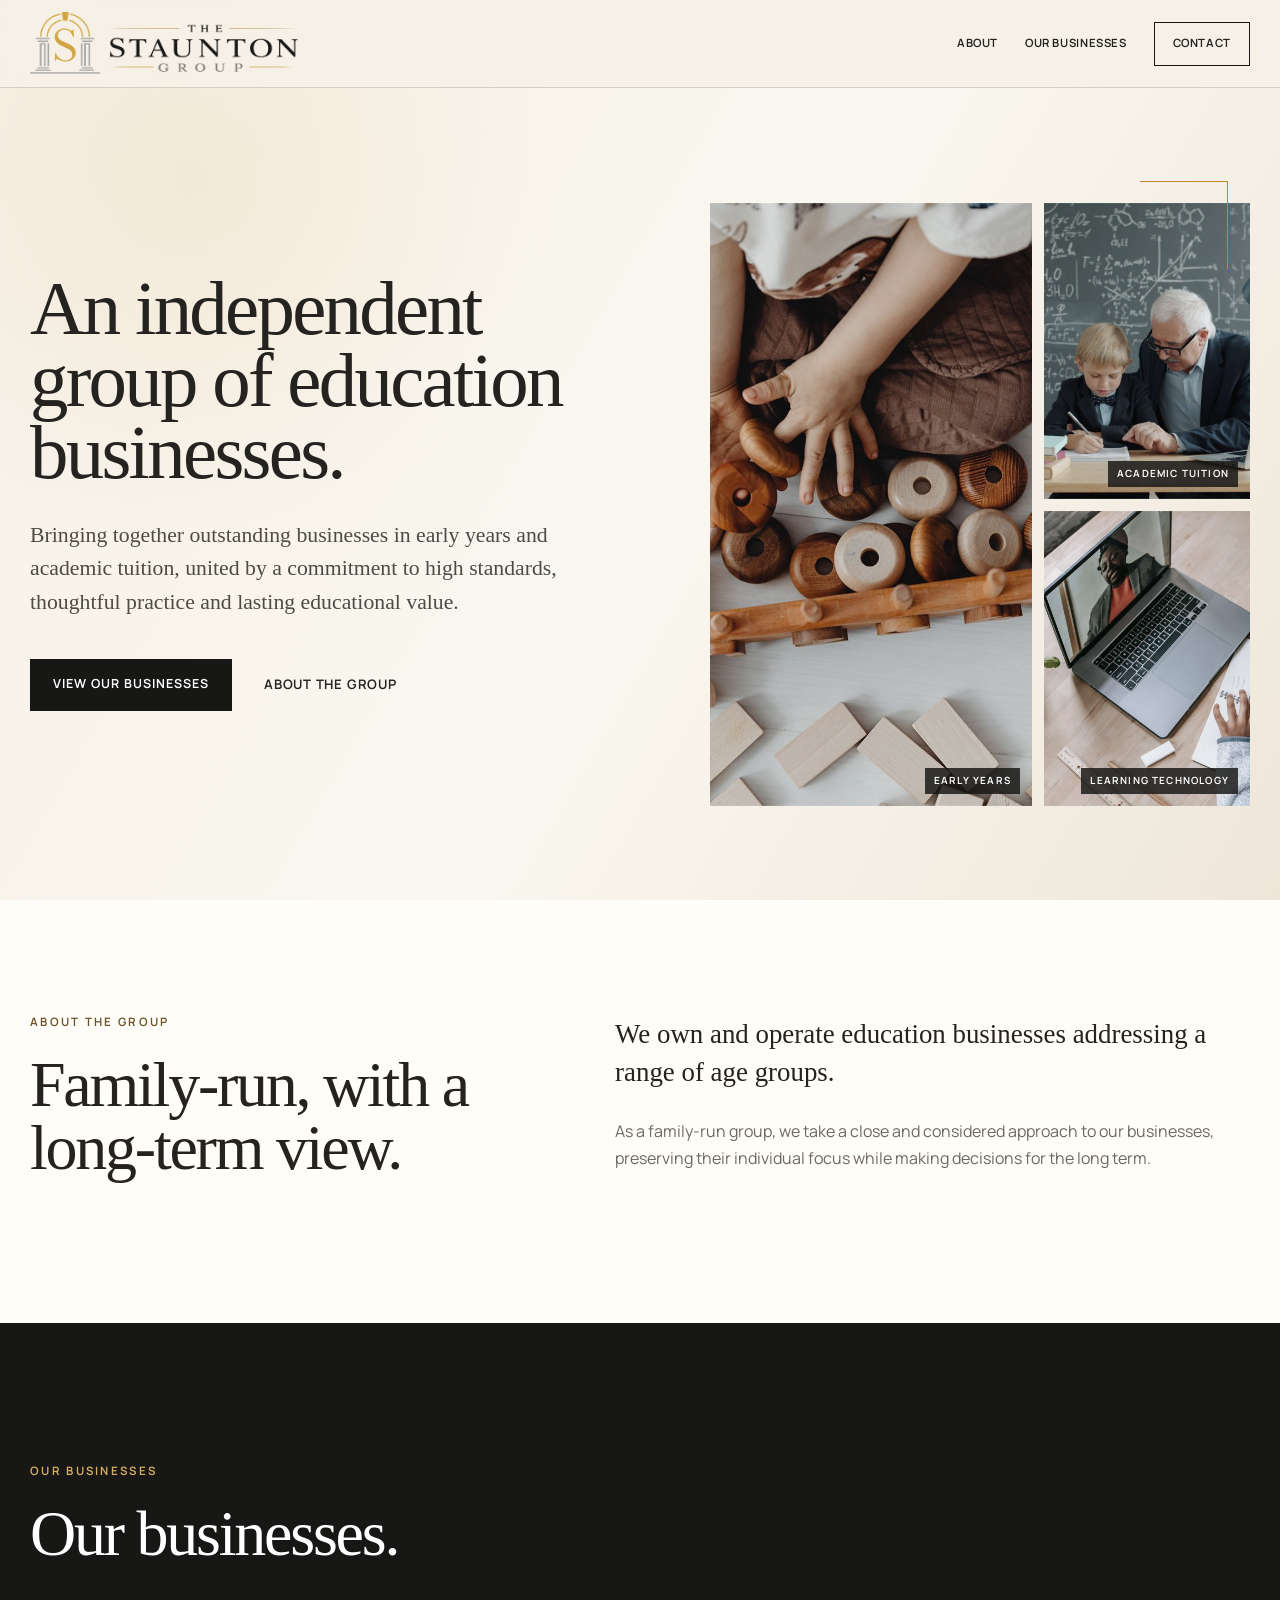
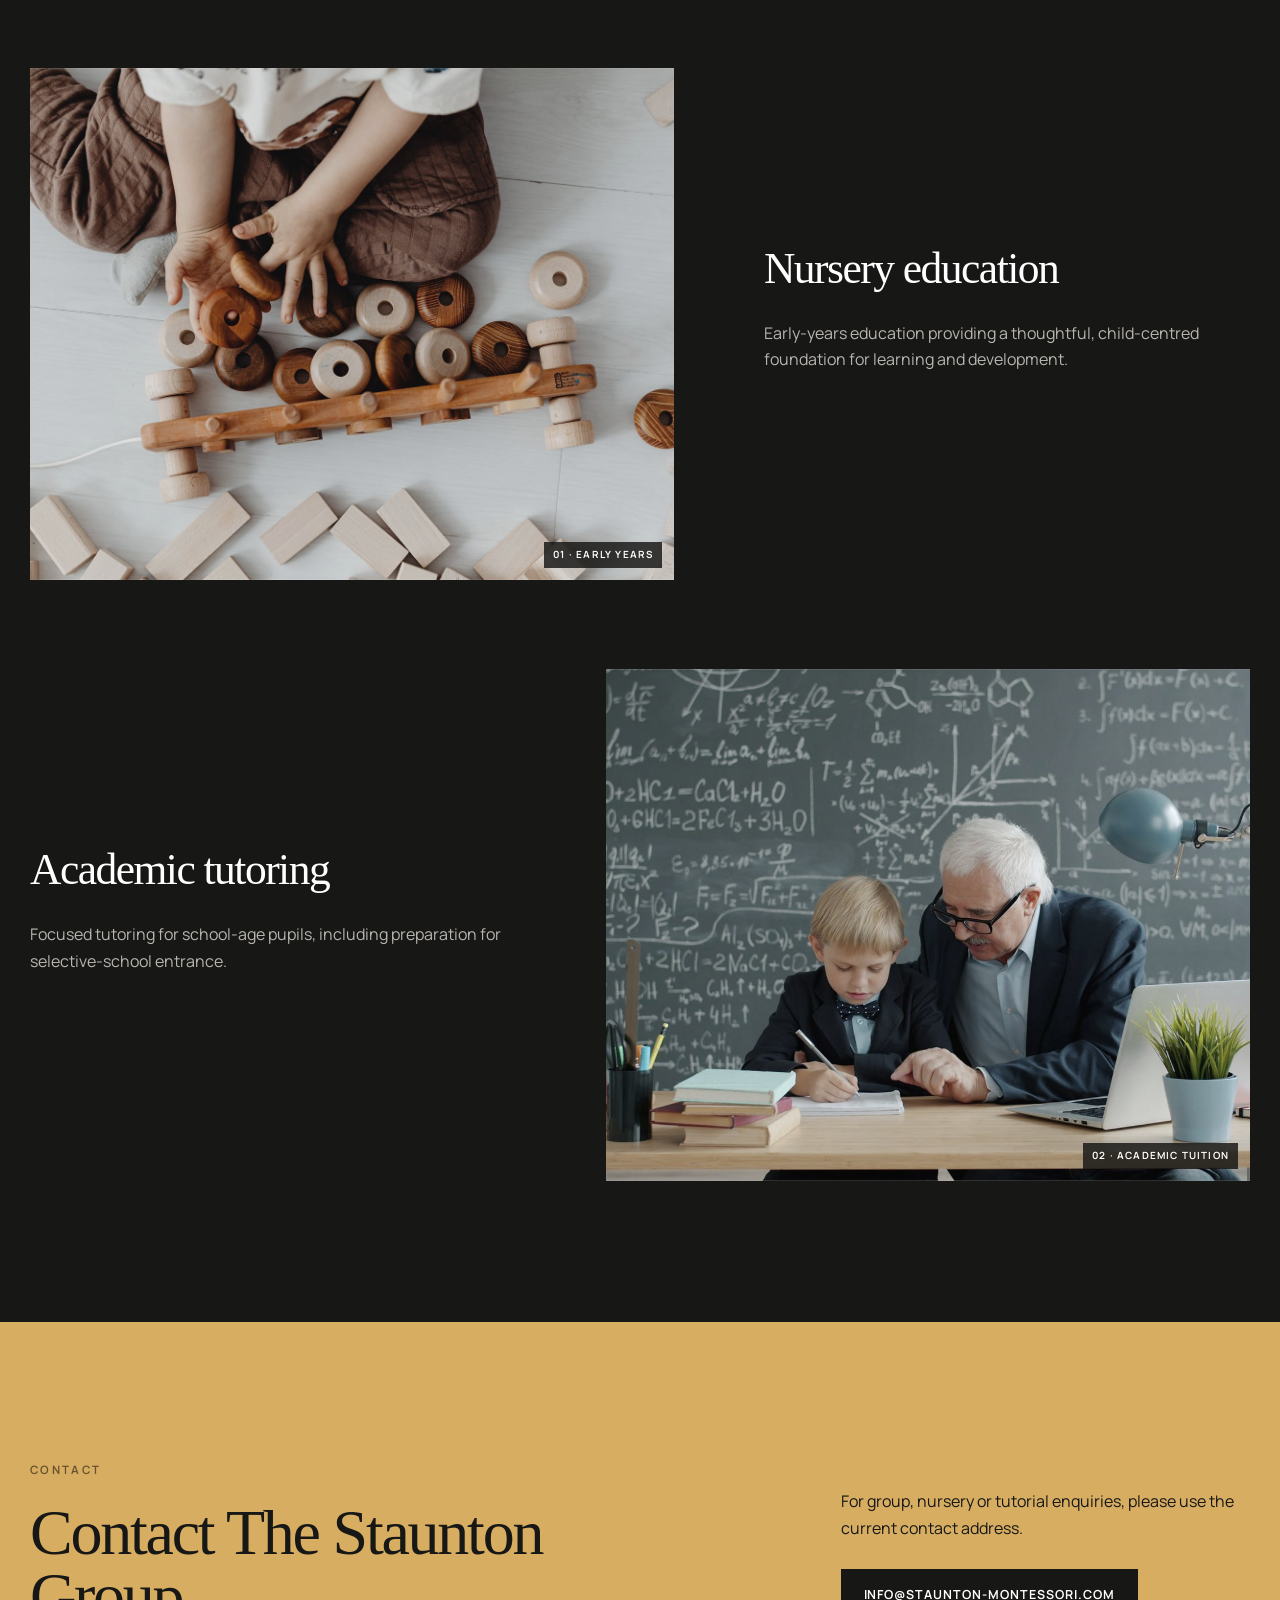
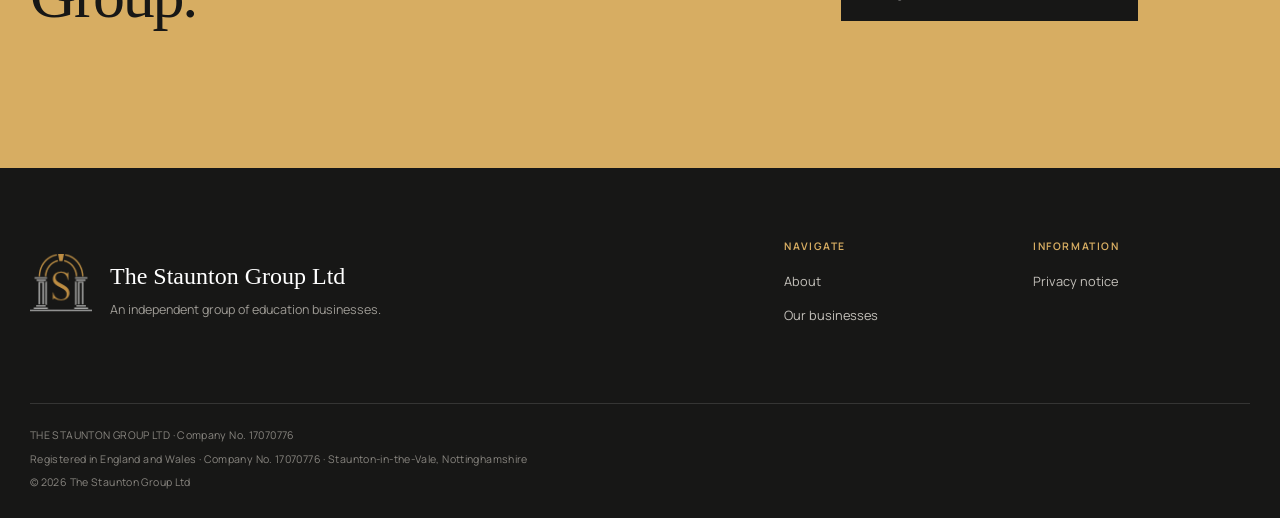
==== index.html @ e6628ec5 "Remove decorative link glyphs on mobile" ====
<!doctype html>
<html lang="en-GB">
  <head>
    <meta charset="utf-8">
    <meta name="viewport" content="width=device-width, initial-scale=1">
    <meta name="description" content="The Staunton Group brings together outstanding education businesses across early years, academic tuition and education technology.">
    <meta name="robots" content="noindex, nofollow">
    <meta name="theme-color" content="#f6f1e8">
    <title>The Staunton Group</title>
    <link rel="icon" type="image/png" sizes="128x128" href="assets/logo/favicon-staunton-rounded-2026.png">
    <link rel="preload" href="assets/fonts/Manrope-Variable.ttf" as="font" type="font/ttf" crossorigin>
    <link rel="stylesheet" href="styles.css">
    <script src="script.js" defer></script>
  </head>
  <body>
    <a class="skip-link" href="#main-content">Skip to main content</a>

    <header class="site-header" data-header>
      <div class="header-inner shell">
        <a class="brand" href="#top" aria-label="The Staunton Group, home">
          <span class="brand-mark" aria-hidden="true">
            <img src="assets/logo/staunton-group-signature.png" alt="">
          </span>
        </a>

        <button class="menu-toggle" type="button" aria-expanded="false" aria-controls="primary-navigation" data-menu-toggle>
          <span class="sr-only">Open navigation</span>
          <span aria-hidden="true"></span>
          <span aria-hidden="true"></span>
        </button>

        <nav class="primary-nav" id="primary-navigation" aria-label="Primary navigation" data-navigation>
          <a href="#about" data-section-link>About</a>
          <a href="#businesses" data-section-link>Our businesses</a>
          <a class="nav-contact" href="#contact" data-section-link>Contact</a>
        </nav>
      </div>
      <div class="scroll-progress" aria-hidden="true"><span data-scroll-progress></span></div>
    </header>

    <main id="main-content">
      <section class="hero" id="top" aria-labelledby="hero-title">
        <div class="hero-inner shell">
          <div class="hero-copy reveal">
            <h1 id="hero-title">An independent group of education businesses.</h1>
            <p class="hero-lede">Bringing together outstanding businesses in early years and academic tuition, united by a commitment to high standards, thoughtful practice and lasting educational value.</p>
            <div class="hero-actions">
              <a class="button button-primary" href="#businesses">View our businesses</a>
              <a class="text-link" href="#about">About the group</a>
            </div>
          </div>

          <div class="hero-visual reveal" aria-label="Areas in which the group operates">
            <figure class="hero-photo hero-photo-main">
              <img src="assets/images/early-years-web.jpg" alt="A child exploring natural wooden learning materials" width="1600" height="1067">
              <figcaption>Early years</figcaption>
            </figure>
            <figure class="hero-photo hero-photo-top">
              <img src="assets/images/tutorial-web.jpg" alt="A mature male tutor supporting a pupil with written work" width="1600" height="900">
              <figcaption>Academic tuition</figcaption>
            </figure>
            <figure class="hero-photo hero-photo-bottom">
              <img src="assets/images/edtech-web.jpg" alt="A pupil taking notes during an online lesson" width="1600" height="1067">
              <figcaption>Learning technology</figcaption>
            </figure>
          </div>
        </div>

      </section>

      <section class="intro section" id="about" aria-labelledby="about-title">
        <div class="shell intro-grid">
          <div class="section-heading reveal">
            <p class="eyebrow">About the group</p>
            <h2 id="about-title">Family-run, with a long-term view.</h2>
          </div>
          <div class="intro-copy reveal">
            <p class="large-copy">We own and operate education businesses addressing a range of age groups.</p>
            <p>As a family-run group, we take a close and considered approach to our businesses, preserving their individual focus while making decisions for the long term.</p>
          </div>
        </div>
      </section>

      <section class="businesses section section-dark" id="businesses" aria-labelledby="businesses-title">
        <div class="shell section-topline reveal">
          <div>
            <p class="eyebrow eyebrow-light">Our businesses</p>
            <h2 id="businesses-title">Our businesses.</h2>
          </div>
        </div>

        <div class="shell business-list">
          <article class="business-card reveal">
            <div class="business-image">
              <img src="assets/images/early-years-web.jpg" alt="A child’s hands working with wooden educational materials" loading="lazy" decoding="async" width="1600" height="1067">
              <span class="image-label">01 · Early years</span>
            </div>
            <div class="business-content">
              <h3>Nursery education</h3>
              <p>Early-years education providing a thoughtful, child-centred foundation for learning and development.</p>
            </div>
          </article>

          <article class="business-card business-card-reverse reveal">
            <div class="business-image">
              <img src="assets/images/tutorial-web.jpg" alt="A mature male tutor giving individual guidance to a pupil completing written work" loading="lazy" decoding="async" width="1600" height="900">
              <span class="image-label">02 · Academic tuition</span>
            </div>
            <div class="business-content">
              <h3>Academic tutoring</h3>
              <p>Focused tutoring for school-age pupils, including preparation for selective-school entrance.</p>
            </div>
          </article>
        </div>
      </section>

      <section class="contact section section-gold" id="contact" aria-labelledby="contact-title">
        <div class="shell contact-grid">
          <div class="reveal">
            <p class="eyebrow">Contact</p>
            <h2 id="contact-title">Contact The Staunton Group.</h2>
          </div>
          <div class="contact-copy reveal">
            <p>For group, nursery or tutorial enquiries, please use the current contact address.</p>
            <a class="button button-dark" href="mailto:info@staunton-montessori.com">info@staunton-montessori.com</a>
          </div>
        </div>
      </section>
    </main>

    <footer class="site-footer">
      <div class="shell footer-main">
        <div class="footer-brand">
          <span class="emblem-crop emblem-crop-footer" aria-hidden="true">
            <img src="assets/logo/staunton-group-emblem.png" alt="">
          </span>
          <div>
            <strong>The Staunton Group Ltd</strong>
            <span>An independent group of education businesses.</span>
          </div>
        </div>

        <div class="footer-links">
          <div>
            <span class="footer-label">Navigate</span>
            <a href="#about">About</a>
            <a href="#businesses">Our businesses</a>
          </div>
          <div>
            <span class="footer-label">Information</span>
            <a href="privacy.html">Privacy notice</a>
          </div>
        </div>
      </div>

      <div class="shell footer-legal">
        <p>THE STAUNTON GROUP LTD · Company No. 17070776</p>
        <p>Registered in England and Wales · Company No. 17070776 · Staunton-in-the-Vale, Nottinghamshire</p>
        <p>© <span data-year>2026</span> The Staunton Group Ltd</p>
      </div>
    </footer>
  </body>
</html>
---- styles.css ----
@font-face {
  font-family: "Manrope";
  src: url("assets/fonts/Manrope-Variable.ttf") format("truetype");
  font-style: normal;
  font-weight: 200 800;
  font-display: swap;
}

:root {
  --ivory: #f6f1e8;
  --ivory-deep: #eee6d9;
  --paper: #fffdf8;
  --charcoal: #171716;
  --charcoal-soft: #292826;
  --ink: #24231f;
  --muted: #6c6962;
  --grey: #92908a;
  --line: rgba(35, 33, 29, 0.17);
  --gold: #bd872d;
  --gold-light: #d7ad62;
  --gold-pale: #e8d4a9;
  --max-width: 1220px;
  --header-height: 88px;
  --serif: Georgia, "Times New Roman", Times, serif;
  --sans: "Manrope", "Aptos", "Helvetica Neue", Arial, sans-serif;
  --shadow: 0 24px 70px rgba(28, 24, 17, 0.14);
}

*,
*::before,
*::after {
  box-sizing: border-box;
}

html {
  scroll-behavior: smooth;
  scroll-padding-top: calc(var(--header-height) + 24px);
}

body {
  margin: 0;
  overflow-x: hidden;
  background: var(--ivory);
  color: var(--ink);
  font-family: var(--sans);
  font-size: 16px;
  line-height: 1.65;
  -webkit-font-smoothing: antialiased;
}

body.nav-open {
  overflow: hidden;
}

img {
  display: block;
  max-width: 100%;
}

a {
  color: inherit;
  text-decoration-thickness: 1px;
  text-underline-offset: 0.22em;
}

button,
a {
  -webkit-tap-highlight-color: transparent;
}

:focus-visible {
  outline: 3px solid var(--gold);
  outline-offset: 4px;
}

.shell {
  width: min(calc(100% - 48px), var(--max-width));
  margin-inline: auto;
}

.shell-narrow {
  width: min(calc(100% - 48px), 820px);
  margin-inline: auto;
}

.section {
  padding-block: clamp(88px, 11vw, 154px);
}

.sr-only {
  position: absolute;
  width: 1px;
  height: 1px;
  padding: 0;
  margin: -1px;
  overflow: hidden;
  clip: rect(0, 0, 0, 0);
  white-space: nowrap;
  border: 0;
}

.skip-link {
  position: fixed;
  z-index: 1000;
  top: 16px;
  left: 16px;
  transform: translateY(-150%);
  background: var(--charcoal);
  color: white;
  padding: 12px 18px;
  border-radius: 2px;
}

.skip-link:focus {
  transform: translateY(0);
}

.eyebrow {
  margin: 0 0 24px;
  color: #6a532c;
  font-family: var(--sans);
  font-size: 0.72rem;
  font-weight: 650;
  letter-spacing: 0.2em;
  line-height: 1.3;
  text-transform: uppercase;
}

.eyebrow-light {
  color: var(--gold-light);
}

h1,
h2,
h3,
blockquote {
  margin-top: 0;
  font-family: var(--serif);
  font-weight: 400;
  letter-spacing: -0.035em;
}

h1 {
  max-width: 760px;
  margin-bottom: 30px;
  font-size: clamp(3.45rem, 7.2vw, 7.4rem);
  line-height: 0.92;
}

.hero h1 {
  max-width: 700px;
  font-size: clamp(3.45rem, 6vw, 6.4rem);
  line-height: 0.94;
}

h2 {
  margin-bottom: 28px;
  font-size: clamp(2.55rem, 5vw, 5.25rem);
  line-height: 0.98;
}

h3 {
  margin-bottom: 18px;
  font-size: clamp(1.65rem, 2.7vw, 2.65rem);
  line-height: 1.08;
}

p {
  margin-top: 0;
}

.large-copy {
  font-family: var(--serif);
  font-size: clamp(1.45rem, 2.1vw, 2rem);
  line-height: 1.42;
}

.button {
  display: inline-flex;
  min-height: 52px;
  align-items: center;
  justify-content: center;
  padding: 13px 22px;
  border: 1px solid transparent;
  font-size: 0.78rem;
  font-weight: 650;
  letter-spacing: 0.08em;
  line-height: 1.2;
  text-decoration: none;
  text-transform: uppercase;
  transition: background-color 180ms ease, color 180ms ease, border-color 180ms ease, transform 180ms ease;
}

.button:hover {
  transform: translateY(-2px);
}

.button-primary {
  background: var(--charcoal);
  color: white;
}

.button-primary:hover {
  background: var(--gold);
}

.button-dark {
  background: var(--charcoal);
  color: white;
}

.button-dark:hover {
  background: white;
  color: var(--charcoal);
}

.text-link,
.arrow-link {
  display: inline-flex;
  min-height: 44px;
  align-items: center;
  gap: 10px;
  font-size: 0.82rem;
  font-weight: 650;
  letter-spacing: 0.06em;
  text-decoration: none;
  text-transform: uppercase;
}

.text-link::after,
.arrow-link::after {
  position: absolute;
  right: 0;
  bottom: 5px;
  left: 0;
  height: 1px;
  background: currentColor;
  content: "";
  transform: scaleX(0);
  transform-origin: right;
  transition: transform 180ms ease;
}

.text-link,
.arrow-link {
  position: relative;
}

.text-link:hover::after,
.arrow-link:hover::after {
  transform: scaleX(1);
  transform-origin: left;
}

.site-header {
  position: fixed;
  z-index: 100;
  top: 0;
  right: 0;
  left: 0;
  height: var(--header-height);
  border-bottom: 1px solid var(--line);
  background: rgba(246, 241, 232, 0.84);
  backdrop-filter: blur(16px);
  transition: background-color 220ms ease, box-shadow 220ms ease;
}

.site-header.is-scrolled {
  background: rgba(250, 247, 240, 0.96);
  box-shadow: 0 12px 36px rgba(28, 24, 17, 0.07);
}

.site-header-solid {
  position: sticky;
}

.header-inner {
  display: flex;
  height: 100%;
  align-items: center;
  justify-content: space-between;
  gap: 32px;
}

.brand {
  display: inline-flex;
  flex: 0 0 auto;
  align-items: center;
  text-decoration: none;
}

.brand-mark {
  position: relative;
  display: block;
  width: 276px;
  height: 64px;
  overflow: hidden;
}

.brand-mark img {
  position: absolute;
  top: -69px;
  left: -31px;
  width: 330px;
  max-width: none;
}

.emblem-crop {
  position: relative;
  display: inline-block;
  width: 46px;
  height: 52px;
  flex: 0 0 auto;
  overflow: hidden;
}

.emblem-crop img {
  position: absolute;
  top: -21px;
  left: -45px;
  width: 136px;
  max-width: none;
}

.primary-nav {
  display: flex;
  align-items: center;
  gap: clamp(18px, 2.1vw, 34px);
}

.primary-nav a {
  position: relative;
  display: inline-flex;
  min-height: 44px;
  align-items: center;
  font-size: 0.71rem;
  font-weight: 650;
  letter-spacing: 0.055em;
  text-decoration: none;
  text-transform: uppercase;
}

.primary-nav a:not(.nav-contact)::after {
  position: absolute;
  right: 0;
  bottom: 6px;
  left: 0;
  height: 2px;
  background: linear-gradient(90deg, var(--gold), var(--gold-light));
  content: "";
  transform: scaleX(0);
  transform-origin: right;
  transition: transform 180ms ease;
}

.primary-nav a:hover::after,
.primary-nav a.is-current::after {
  transform: scaleX(1);
  transform-origin: left;
}

.primary-nav a.is-current {
  color: #69502b;
}

.nav-contact {
  padding-inline: 18px;
  border: 1px solid var(--charcoal);
}

.nav-contact:hover {
  background: var(--charcoal);
  color: white;
}

.nav-contact.is-current {
  border-color: var(--gold);
  box-shadow: inset 0 -3px 0 var(--gold);
}

.scroll-progress {
  position: absolute;
  right: 0;
  bottom: -1px;
  left: 0;
  height: 2px;
  overflow: hidden;
  pointer-events: none;
}

.scroll-progress span {
  display: block;
  width: 100%;
  height: 100%;
  background: linear-gradient(90deg, var(--gold), var(--gold-light));
  transform: scaleX(0);
  transform-origin: left;
  will-change: transform;
}

.menu-toggle {
  display: none;
  width: 48px;
  height: 48px;
  align-items: center;
  justify-content: center;
  border: 0;
  background: transparent;
  cursor: pointer;
}

.menu-toggle span:not(.sr-only) {
  position: absolute;
  width: 24px;
  height: 1px;
  background: var(--charcoal);
  transition: transform 180ms ease;
}

.menu-toggle span:nth-child(2) {
  transform: translateY(-4px);
}

.menu-toggle span:nth-child(3) {
  transform: translateY(4px);
}

.menu-toggle[aria-expanded="true"] span:nth-child(2) {
  transform: rotate(45deg);
}

.menu-toggle[aria-expanded="true"] span:nth-child(3) {
  transform: rotate(-45deg);
}

.hero {
  min-height: 100svh;
  padding-top: calc(var(--header-height) + clamp(72px, 9vw, 118px));
  padding-bottom: 30px;
  background:
    radial-gradient(circle at 15% 20%, rgba(215, 173, 98, 0.14), transparent 28%),
    linear-gradient(120deg, var(--ivory) 0%, #faf7f0 54%, var(--ivory-deep) 100%);
}

.hero-inner {
  display: grid;
  align-items: center;
  gap: clamp(48px, 7vw, 108px);
  grid-template-columns: minmax(0, 0.94fr) minmax(430px, 0.86fr);
}

.hero-copy {
  padding-block: 30px 56px;
}

.hero-lede {
  max-width: 640px;
  margin-bottom: 40px;
  color: #4e4b44;
  font-family: var(--serif);
  font-size: clamp(1.18rem, 1.7vw, 1.55rem);
  line-height: 1.52;
}

.hero-actions {
  display: flex;
  flex-wrap: wrap;
  align-items: center;
  gap: 24px 32px;
}

.hero-visual {
  position: relative;
  display: grid;
  min-height: min(67vh, 660px);
  gap: 12px;
  grid-template-columns: 1.22fr 0.78fr;
  grid-template-rows: 1fr 1fr;
}

.hero-visual::before {
  position: absolute;
  z-index: 2;
  top: -22px;
  right: 22px;
  width: 88px;
  height: 88px;
  border-top: 1px solid var(--gold);
  border-right: 1px solid var(--gold);
  content: "";
}

.hero-photo {
  position: relative;
  margin: 0;
  overflow: hidden;
  background: #d7d0c3;
}

.hero-photo-main {
  grid-row: 1 / -1;
}

.hero-photo img {
  width: 100%;
  height: 100%;
  object-fit: cover;
  filter: saturate(0.78) contrast(0.96);
  transition: transform 800ms cubic-bezier(0.2, 0.7, 0.2, 1);
}

.hero-photo:hover img {
  transform: scale(1.025);
}

.hero-photo-main img {
  object-position: 48% center;
}

.hero-photo-top img {
  object-position: 52% center;
}

.hero-photo-bottom img {
  object-position: 55% center;
}

.hero-photo figcaption,
.image-label {
  position: absolute;
  right: 12px;
  bottom: 12px;
  padding: 7px 9px;
  background: rgba(21, 21, 20, 0.82);
  color: white;
  font-size: 0.62rem;
  font-weight: 650;
  letter-spacing: 0.12em;
  line-height: 1.2;
  text-transform: uppercase;
}

.hero-foot {
  display: flex;
  align-items: center;
  gap: 18px;
  padding-top: 38px;
  color: #77726a;
  font-size: 0.64rem;
  font-weight: 650;
  letter-spacing: 0.14em;
  text-transform: uppercase;
}

.hero-rule {
  width: 64px;
  height: 1px;
  background: var(--gold);
}

.intro {
  background: var(--paper);
  padding-block: clamp(82px, 9vw, 124px);
}

.intro-grid {
  display: grid;
  gap: 56px 10vw;
  grid-template-columns: minmax(280px, 0.72fr) minmax(0, 1fr);
}

.intro-copy {
  max-width: 700px;
}

.intro-copy > p:last-child {
  max-width: 600px;
  color: var(--muted);
}

.principles {
  display: grid;
  margin-top: clamp(70px, 9vw, 120px);
  border-top: 1px solid var(--line);
  grid-template-columns: repeat(3, 1fr);
}

.principle {
  min-height: 290px;
  padding: 34px clamp(22px, 3.2vw, 48px) 28px;
  border-right: 1px solid var(--line);
}

.principle:first-child {
  padding-left: 0;
}

.principle:last-child {
  border-right: 0;
  padding-right: 0;
}

.principle-number {
  display: block;
  margin-bottom: 64px;
  color: var(--gold);
  font-family: var(--serif);
  font-size: 0.84rem;
}

.principle h3 {
  margin-bottom: 16px;
  font-size: clamp(1.5rem, 2vw, 2.05rem);
}

.principle p {
  color: var(--muted);
  font-size: 0.94rem;
}

.section-dark {
  background: var(--charcoal);
  color: white;
}

.section-topline {
  display: grid;
  align-items: end;
  gap: 44px 8vw;
  margin-bottom: clamp(64px, 8vw, 110px);
  grid-template-columns: 1.5fr 0.72fr;
}

.section-topline h2 {
  margin-bottom: 0;
}

.section-topline > p {
  max-width: 430px;
  margin-bottom: 7px;
  color: #b8b5af;
}

.business-list {
  display: grid;
  gap: clamp(64px, 7vw, 100px);
}

.business-card {
  display: grid;
  align-items: center;
  gap: clamp(42px, 7vw, 100px);
  grid-template-columns: minmax(0, 1.14fr) minmax(320px, 0.86fr);
}

.business-card-reverse {
  grid-template-columns: minmax(320px, 0.86fr) minmax(0, 1.14fr);
}

.business-card-reverse .business-image {
  grid-column: 2;
}

.business-card-reverse .business-content {
  grid-row: 1;
  grid-column: 1;
}

.business-image {
  position: relative;
  height: clamp(360px, 40vw, 520px);
  overflow: hidden;
  background: #494640;
}

.business-image img {
  width: 100%;
  height: 100%;
  object-fit: cover;
  filter: saturate(0.74) contrast(0.96);
  transition: transform 800ms cubic-bezier(0.2, 0.7, 0.2, 1);
}

.business-image:hover img {
  transform: scale(1.025);
}

.business-card:first-child .business-image img {
  object-position: 50% center;
}

.business-card-reverse .business-image img {
  object-position: 52% center;
}

.business-content {
  max-width: 480px;
}

.business-kicker {
  margin-bottom: 20px;
  color: var(--gold-light);
  font-size: 0.75rem;
  font-weight: 650;
  letter-spacing: 0.14em;
  text-transform: uppercase;
}

.business-content h3 {
  margin-bottom: 28px;
  font-size: clamp(2rem, 3.4vw, 3.55rem);
}

.business-content > p:not(.business-kicker) {
  margin-bottom: 30px;
  color: #b8b5af;
}

.arrow-link {
  color: white;
}

.approach {
  background: var(--ivory-deep);
}

.approach-grid {
  display: grid;
  align-items: center;
  gap: 56px 10vw;
  grid-template-columns: minmax(0, 1fr) minmax(360px, 0.82fr);
}

.approach-statement {
  position: relative;
  min-height: 560px;
  display: flex;
  align-items: center;
  padding: clamp(42px, 6vw, 82px);
  overflow: hidden;
  background: var(--charcoal-soft);
  color: white;
}

.approach-statement::before,
.approach-statement::after {
  position: absolute;
  border: 1px solid rgba(215, 173, 98, 0.35);
  border-bottom: 0;
  border-radius: 50% 50% 0 0;
  content: "";
}

.approach-statement::before {
  right: -130px;
  bottom: -110px;
  width: 390px;
  height: 390px;
}

.approach-statement::after {
  right: -65px;
  bottom: -110px;
  width: 260px;
  height: 260px;
}

.gold-mark {
  position: absolute;
  right: 28px;
  bottom: -112px;
  color: rgba(189, 135, 45, 0.12);
  font-family: var(--serif);
  font-size: 330px;
  line-height: 1;
}

.approach-statement blockquote {
  position: relative;
  z-index: 1;
  margin-bottom: 0;
  font-size: clamp(2.4rem, 4.5vw, 5rem);
  line-height: 1.06;
}

.approach-copy > p:not(.eyebrow) {
  max-width: 540px;
  color: var(--muted);
}

.check-list {
  margin: 38px 0 0;
  padding: 0;
  border-top: 1px solid var(--line);
  list-style: none;
}

.check-list li {
  position: relative;
  padding: 16px 0 16px 28px;
  border-bottom: 1px solid var(--line);
  font-size: 0.92rem;
}

.check-list li::before {
  position: absolute;
  left: 0;
  color: var(--gold);
  content: "—";
}

.future {
  background: var(--paper);
}

.future-grid {
  display: grid;
  align-items: center;
  gap: 56px 9vw;
  grid-template-columns: minmax(0, 1.04fr) minmax(360px, 0.82fr);
}

.future-image {
  position: relative;
  height: clamp(480px, 58vw, 700px);
  overflow: hidden;
}

.future-image img {
  width: 100%;
  height: 100%;
  object-fit: cover;
  object-position: 56% center;
  filter: saturate(0.78) contrast(0.96);
}

.future-badge {
  position: absolute;
  right: 24px;
  bottom: 24px;
  display: flex;
  width: 190px;
  height: 190px;
  flex-direction: column;
  align-items: center;
  justify-content: center;
  border-radius: 50%;
  background: rgba(246, 241, 232, 0.92);
  color: var(--charcoal);
  font-size: 0.65rem;
  font-weight: 650;
  letter-spacing: 0.15em;
  text-transform: uppercase;
  backdrop-filter: blur(10px);
}

.future-badge i {
  width: 1px;
  height: 28px;
  margin-block: 8px;
  background: var(--gold);
}

.future-copy > p:not(.eyebrow):not(.status-note) {
  color: var(--muted);
}

.status-note {
  display: inline-flex;
  margin-top: 22px;
  padding: 8px 10px;
  border: 1px solid var(--line);
  color: var(--muted);
  font-size: 0.64rem;
  font-weight: 650;
  letter-spacing: 0.12em;
  text-transform: uppercase;
}

.section-gold {
  background: var(--gold-light);
  color: var(--charcoal);
}

.contact-grid {
  display: grid;
  align-items: end;
  gap: 48px 10vw;
  grid-template-columns: minmax(0, 1.25fr) minmax(330px, 0.75fr);
}

.contact-grid h2 {
  max-width: 840px;
  margin-bottom: 0;
}

.contact-copy {
  max-width: 480px;
  padding-bottom: 6px;
}

.contact-copy > p:first-child {
  margin-bottom: 28px;
}

.contact-note {
  margin: 16px 0 0;
  font-size: 0.75rem;
  opacity: 0.75;
}

.site-footer {
  padding-block: 70px 28px;
  background: var(--charcoal);
  color: white;
}

.footer-main {
  display: grid;
  gap: 56px;
  grid-template-columns: 1.2fr 0.8fr;
}

.footer-brand {
  display: flex;
  align-items: center;
  gap: 18px;
}

.emblem-crop-footer {
  width: 62px;
  height: 70px;
}

.emblem-crop-footer img {
  top: -28px;
  left: -61px;
  width: 184px;
}

.footer-brand strong,
.footer-brand span {
  display: block;
}

.footer-brand strong {
  font-family: var(--serif);
  font-size: 1.5rem;
  font-weight: 400;
}

.footer-brand div > span {
  margin-top: 4px;
  color: #9e9b95;
  font-size: 0.78rem;
}

.footer-links {
  display: grid;
  gap: 32px;
  grid-template-columns: repeat(2, 1fr);
}

.footer-links > div {
  display: flex;
  flex-direction: column;
  align-items: flex-start;
}

.footer-label {
  margin-bottom: 16px;
  color: var(--gold-light);
  font-size: 0.65rem;
  font-weight: 650;
  letter-spacing: 0.15em;
  text-transform: uppercase;
}

.footer-links a {
  min-height: 34px;
  color: #c3c0ba;
  font-size: 0.8rem;
  text-decoration: none;
}

.footer-links a:hover {
  color: white;
}

.footer-legal {
  display: grid;
  gap: 8px;
  margin-top: 64px;
  padding-top: 24px;
  border-top: 1px solid rgba(255, 255, 255, 0.13);
  color: #898680;
  font-size: 0.66rem;
  letter-spacing: 0.035em;
  line-height: 1.45;
}

.footer-legal p {
  margin: 0;
}

.reveal {
  opacity: 0;
  transform: translateY(22px);
  transition: opacity 700ms ease, transform 700ms ease;
}

.reveal.is-visible {
  opacity: 1;
  transform: translateY(0);
}

/* Privacy page */
.legal-main {
  padding-block: clamp(80px, 9vw, 130px);
  background: var(--paper);
}

.legal-article > h1 {
  margin-bottom: 34px;
  font-size: clamp(3.4rem, 7vw, 6rem);
}

.legal-intro {
  margin-bottom: 38px;
  color: var(--muted);
  font-family: var(--serif);
  font-size: clamp(1.3rem, 2vw, 1.75rem);
}

.draft-warning {
  margin-bottom: 58px;
  padding: 20px 22px;
  border-left: 3px solid var(--gold);
  background: var(--ivory);
}

.legal-article section {
  padding-block: 28px;
  border-top: 1px solid var(--line);
}

.legal-article section h2 {
  margin-bottom: 18px;
  font-size: clamp(1.8rem, 3vw, 2.55rem);
}

.legal-article section p {
  color: #56534d;
}

.legal-updated {
  margin-top: 36px;
  color: var(--muted);
  font-size: 0.78rem;
}

.back-link {
  flex: 0 0 auto;
}

.back-label-short {
  display: none;
}

.legal-footer {
  padding-top: 1px;
}

@media (max-width: 1050px) {
  :root {
    --header-height: 76px;
  }

  .brand-mark {
    width: 250px;
    height: 58px;
  }

  .brand-mark img {
    top: -62px;
    left: -28px;
    width: 298px;
  }

  .primary-nav {
    gap: 18px;
  }

  .primary-nav a {
    font-size: 0.68rem;
  }

  .hero-inner {
    grid-template-columns: minmax(0, 0.9fr) minmax(360px, 0.8fr);
  }

  .hero-visual {
    min-height: 560px;
  }

  .business-card,
  .business-card-reverse {
    gap: 50px;
    grid-template-columns: 1fr 0.84fr;
  }
}

@media (max-width: 860px) {
  .site-header {
    backdrop-filter: none;
  }

  .shell,
  .shell-narrow {
    width: min(calc(100% - 36px), var(--max-width));
  }

  .menu-toggle {
    position: relative;
    z-index: 102;
    display: inline-flex;
  }

  .primary-nav {
    position: fixed;
    z-index: 101;
    inset: 0;
    display: flex;
    visibility: hidden;
    flex-direction: column;
    align-items: flex-start;
    justify-content: center;
    gap: 12px;
    padding: 100px 32px 60px;
    background: var(--ivory);
    opacity: 0;
    transform: translateY(-12px);
    transition: opacity 180ms ease, transform 180ms ease, visibility 180ms ease;
  }

  .primary-nav.is-open {
    visibility: visible;
    opacity: 1;
    transform: translateY(0);
  }

  .primary-nav a {
    width: 100%;
    min-height: 58px;
    border-bottom: 1px solid var(--line);
    font-family: var(--serif);
    font-size: clamp(1.6rem, 7vw, 2.25rem);
    font-weight: 400;
    letter-spacing: -0.025em;
    text-transform: none;
  }

  .primary-nav a:not(.nav-contact)::after {
    display: none;
  }

  .primary-nav a.is-current:not(.nav-contact) {
    padding-left: 26px;
  }

  .primary-nav a.is-current:not(.nav-contact)::before {
    position: absolute;
    left: 0;
    width: 14px;
    height: 2px;
    background: var(--gold);
    content: "";
  }

  .nav-contact {
    margin-top: 18px;
    width: auto !important;
    min-height: 48px !important;
    padding-inline: 22px;
    border: 1px solid var(--charcoal) !important;
    font-family: var(--sans) !important;
    font-size: 0.75rem !important;
    font-weight: 650 !important;
    letter-spacing: 0.08em !important;
    text-transform: uppercase !important;
  }

  .hero {
    min-height: auto;
    padding-top: calc(var(--header-height) + 72px);
    padding-bottom: 28px;
  }

  .hero-inner {
    gap: 62px;
    grid-template-columns: 1fr;
  }

  .hero-copy {
    max-width: 720px;
    padding-bottom: 0;
  }

  .hero-visual {
    min-height: 640px;
    grid-template-columns: 1.15fr 0.85fr;
  }

  .intro-grid,
  .approach-grid,
  .future-grid,
  .contact-grid {
    grid-template-columns: 1fr;
  }

  .intro-copy {
    max-width: 680px;
  }

  .section-topline {
    align-items: start;
    grid-template-columns: 1fr;
  }

  .section-topline > p {
    max-width: 600px;
  }

  .business-card,
  .business-card-reverse {
    gap: 44px;
    grid-template-columns: 1fr;
  }

  .business-card-reverse .business-image,
  .business-card-reverse .business-content {
    grid-row: auto;
    grid-column: auto;
  }

  .business-image {
    height: min(72vw, 560px);
  }

  .business-content {
    max-width: 660px;
  }

  .approach-statement {
    min-height: 500px;
  }

  .approach-copy {
    max-width: 680px;
  }

  .future-image {
    height: min(90vw, 680px);
  }

  .future-copy,
  .contact-copy {
    max-width: 680px;
  }

  .footer-main {
    grid-template-columns: 1fr;
  }
}

@media (max-width: 620px) {
  .section {
    padding-block: 82px;
  }

  .brand-mark {
    width: 225px;
    height: 52px;
  }

  .brand-mark img {
    top: -57px;
    left: -25px;
    width: 270px;
  }

  .back-label-full {
    display: none;
  }

  .back-label-short {
    display: inline;
  }

  .hero {
    padding-top: calc(var(--header-height) + 56px);
  }

  .hero h1 {
    font-size: clamp(3.35rem, 16vw, 5rem);
  }

  h2 {
    font-size: clamp(2.55rem, 12.5vw, 4rem);
  }

  .hero-lede {
    font-size: 1.15rem;
  }

  .hero-actions {
    align-items: flex-start;
    flex-direction: column;
  }

  .hero-visual {
    min-height: auto;
    gap: 8px;
    grid-template-columns: 1fr 1fr;
    grid-template-rows: 410px 200px;
  }

  .hero-photo-main {
    grid-row: 1;
    grid-column: 1 / -1;
  }

  .hero-photo-top,
  .hero-photo-bottom {
    grid-row: 2;
  }

  .hero-visual::before {
    top: -14px;
    right: 14px;
    width: 56px;
    height: 56px;
  }

  .hero-foot {
    gap: 10px;
    font-size: 0.56rem;
  }

  .hero-rule {
    width: 28px;
  }

  .principles {
    grid-template-columns: 1fr;
  }

  .principle,
  .principle:first-child,
  .principle:last-child {
    min-height: auto;
    padding: 28px 0 34px;
    border-right: 0;
    border-bottom: 1px solid var(--line);
  }

  .principle-number {
    margin-bottom: 28px;
  }

  .business-image {
    height: 360px;
  }

  .business-card:first-child .business-image img {
    object-position: 49% center;
  }

  .business-card-reverse .business-image img {
    object-position: 52% center;
  }

  .approach-statement {
    min-height: 440px;
    padding: 38px 28px;
  }

  .approach-statement blockquote {
    font-size: clamp(2.2rem, 11vw, 3.25rem);
  }

  .future-image {
    height: 500px;
  }

  .future-badge {
    width: 138px;
    height: 138px;
  }

  .contact-copy .button {
    width: 100%;
    overflow-wrap: anywhere;
    text-align: center;
  }

  .footer-brand {
    align-items: flex-start;
  }

  .footer-links {
    grid-template-columns: 1fr 1fr;
  }

  .back-link {
    font-size: 0.7rem;
  }
}

@media (max-width: 390px) {
  .shell,
  .shell-narrow {
    width: min(calc(100% - 28px), var(--max-width));
  }

  .brand-mark {
    width: 210px;
    height: 49px;
  }

  .brand-mark img {
    top: -53px;
    left: -24px;
    width: 252px;
  }

  .hero-visual {
    grid-template-rows: 360px 170px;
  }

  .hero-photo figcaption {
    right: 8px;
    bottom: 8px;
    padding: 6px 7px;
    font-size: 0.54rem;
  }

  .business-image {
    height: 330px;
  }

  .future-image {
    height: 440px;
  }

  .footer-links {
    gap: 20px;
  }
}

@media (prefers-reduced-motion: reduce) {
  html {
    scroll-behavior: auto;
  }

  *,
  *::before,
  *::after {
    scroll-behavior: auto !important;
    transition-duration: 0.01ms !important;
    animation-duration: 0.01ms !important;
    animation-iteration-count: 1 !important;
  }

  .reveal {
    opacity: 1;
    transform: none;
  }
}
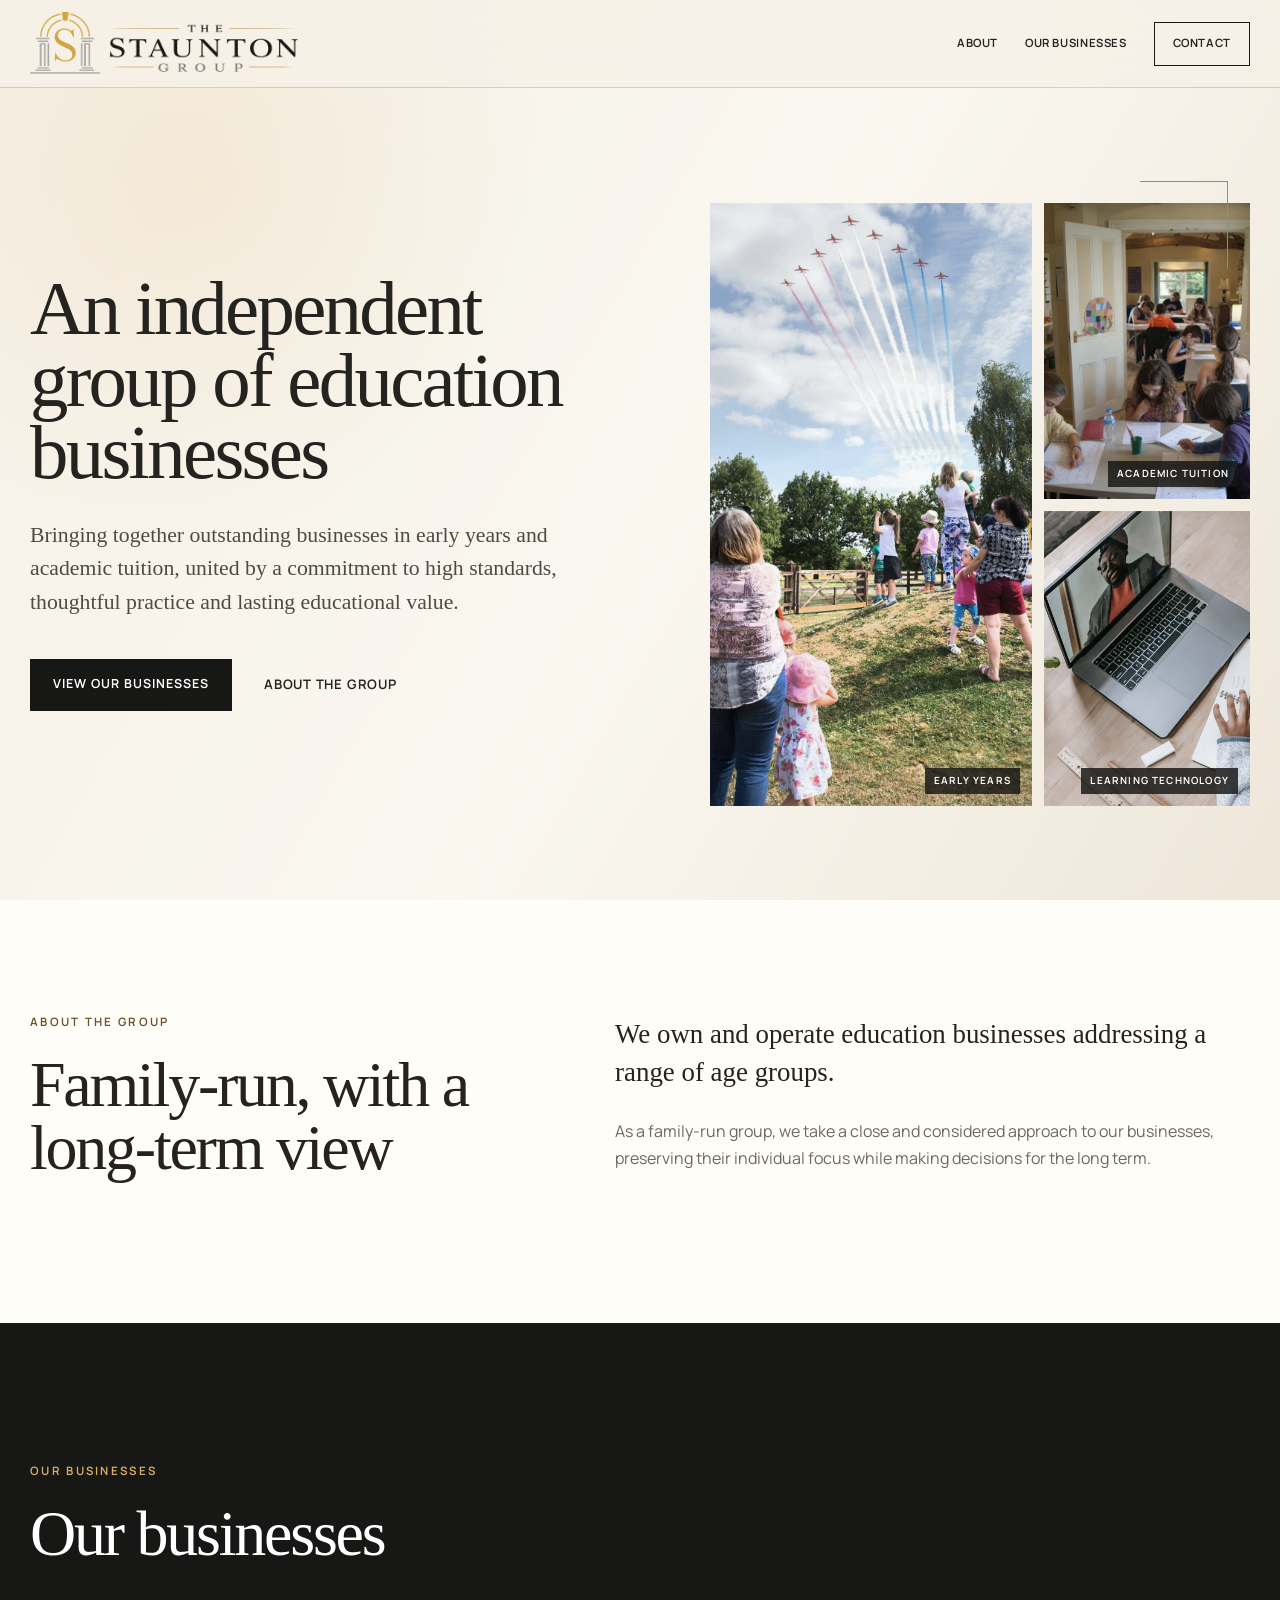
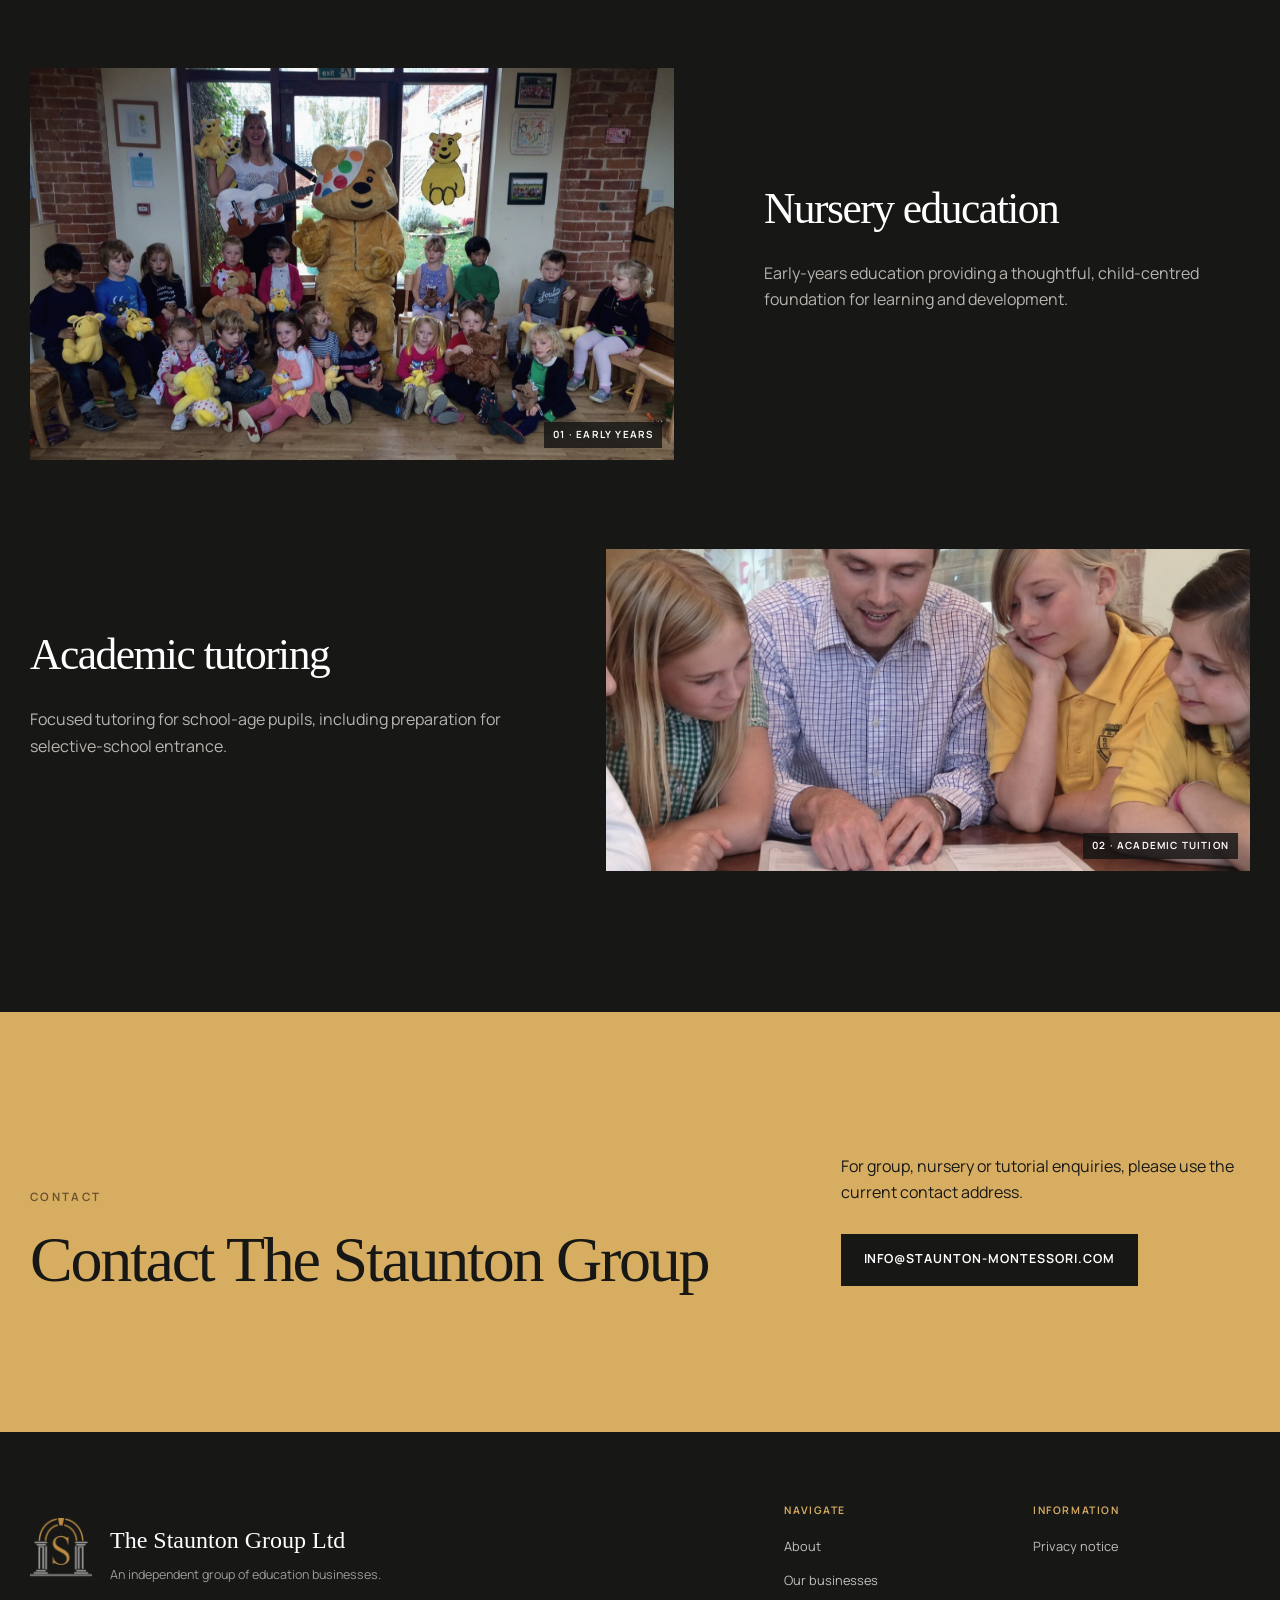
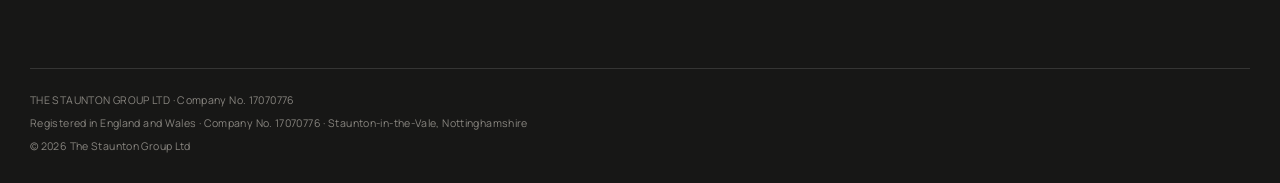
==== commit 4bf02a4e: "Update education photography and headings" ====
--- a/index.html
+++ b/index.html
@@ -42,7 +42,7 @@
       <section class="hero" id="top" aria-labelledby="hero-title">
         <div class="hero-inner shell">
           <div class="hero-copy reveal">
-            <h1 id="hero-title">An independent group of education businesses.</h1>
+            <h1 id="hero-title">An independent group of education businesses</h1>
             <p class="hero-lede">Bringing together outstanding businesses in early years and academic tuition, united by a commitment to high standards, thoughtful practice and lasting educational value.</p>
             <div class="hero-actions">
               <a class="button button-primary" href="#businesses">View our businesses</a>
@@ -52,11 +52,13 @@
 
           <div class="hero-visual reveal" aria-label="Areas in which the group operates">
             <figure class="hero-photo hero-photo-main">
-              <img src="assets/images/early-years-web.jpg" alt="A child exploring natural wooden learning materials" width="1600" height="1067">
+              <a class="hero-photo-link" href="https://www.newarkadvertiser.co.uk/news/children-in-awe-over-red-arrows-fly-past-9043332/" target="_blank" rel="noopener noreferrer" aria-label="Read the Newark Advertiser article about the Red Arrows flying over Staunton Montessori Nursery School">
+                <img src="assets/images/red-arrows-flypast.jpg" alt="Children and staff at Staunton Montessori Nursery School watching a Red Arrows flypast" width="1080" height="1620">
+              </a>
               <figcaption>Early years</figcaption>
             </figure>
             <figure class="hero-photo hero-photo-top">
-              <img src="assets/images/tutorial-web.jpg" alt="A mature male tutor supporting a pupil with written work" width="1600" height="900">
+              <img src="assets/images/students-at-desks.jpg" alt="Students completing written work at desks in the tutorial centre" width="1086" height="1448">
               <figcaption>Academic tuition</figcaption>
             </figure>
             <figure class="hero-photo hero-photo-bottom">
@@ -72,7 +74,7 @@
         <div class="shell intro-grid">
           <div class="section-heading reveal">
             <p class="eyebrow">About the group</p>
-            <h2 id="about-title">Family-run, with a long-term view.</h2>
+            <h2 id="about-title">Family-run, with a long-term view</h2>
           </div>
           <div class="intro-copy reveal">
             <p class="large-copy">We own and operate education businesses addressing a range of age groups.</p>
@@ -85,14 +87,14 @@
         <div class="shell section-topline reveal">
           <div>
             <p class="eyebrow eyebrow-light">Our businesses</p>
-            <h2 id="businesses-title">Our businesses.</h2>
+            <h2 id="businesses-title">Our businesses</h2>
           </div>
         </div>
 
         <div class="shell business-list">
           <article class="business-card reveal">
-            <div class="business-image">
-              <img src="assets/images/early-years-web.jpg" alt="A child’s hands working with wooden educational materials" loading="lazy" decoding="async" width="1600" height="1067">
+            <div class="business-image business-image-early-years">
+              <img src="assets/images/early-years-bear-group.jpg" alt="Nursery children gathered with Pudsey Bear and their teacher" loading="lazy" decoding="async" width="1618" height="984">
               <span class="image-label">01 · Early years</span>
             </div>
             <div class="business-content">
@@ -102,8 +104,8 @@
           </article>
 
           <article class="business-card business-card-reverse reveal">
-            <div class="business-image">
-              <img src="assets/images/tutorial-web.jpg" alt="A mature male tutor giving individual guidance to a pupil completing written work" loading="lazy" decoding="async" width="1600" height="900">
+            <div class="business-image business-image-tutorial">
+              <img src="assets/images/rob-tutoring-group.jpg" alt="Rob working through an exercise with a group of students" loading="lazy" decoding="async" width="2048" height="682">
               <span class="image-label">02 · Academic tuition</span>
             </div>
             <div class="business-content">
@@ -118,7 +120,7 @@
         <div class="shell contact-grid">
           <div class="reveal">
             <p class="eyebrow">Contact</p>
-            <h2 id="contact-title">Contact The Staunton Group.</h2>
+            <h2 id="contact-title">Contact The Staunton Group</h2>
           </div>
           <div class="contact-copy reveal">
             <p>For group, nursery or tutorial enquiries, please use the current contact address.</p>
--- a/styles.css
+++ b/styles.css
@@ -497,6 +497,16 @@
   background: #d7d0c3;
 }
 
+.hero-photo-link {
+  display: block;
+  width: 100%;
+  height: 100%;
+}
+
+.hero-photo-link:focus-visible {
+  outline-offset: -4px;
+}
+
 .hero-photo-main {
   grid-row: 1 / -1;
 }
@@ -514,11 +524,11 @@
 }
 
 .hero-photo-main img {
-  object-position: 48% center;
+  object-position: 50% 24%;
 }
 
 .hero-photo-top img {
-  object-position: 52% center;
+  object-position: 50% 54%;
 }
 
 .hero-photo-bottom img {
@@ -683,6 +693,16 @@
 
 .business-image:hover img {
   transform: scale(1.025);
+}
+
+.business-image.business-image-early-years {
+  height: auto;
+  aspect-ratio: 1618 / 984;
+}
+
+.business-image.business-image-tutorial {
+  height: auto;
+  aspect-ratio: 2 / 1;
 }
 
 .business-card:first-child .business-image img {
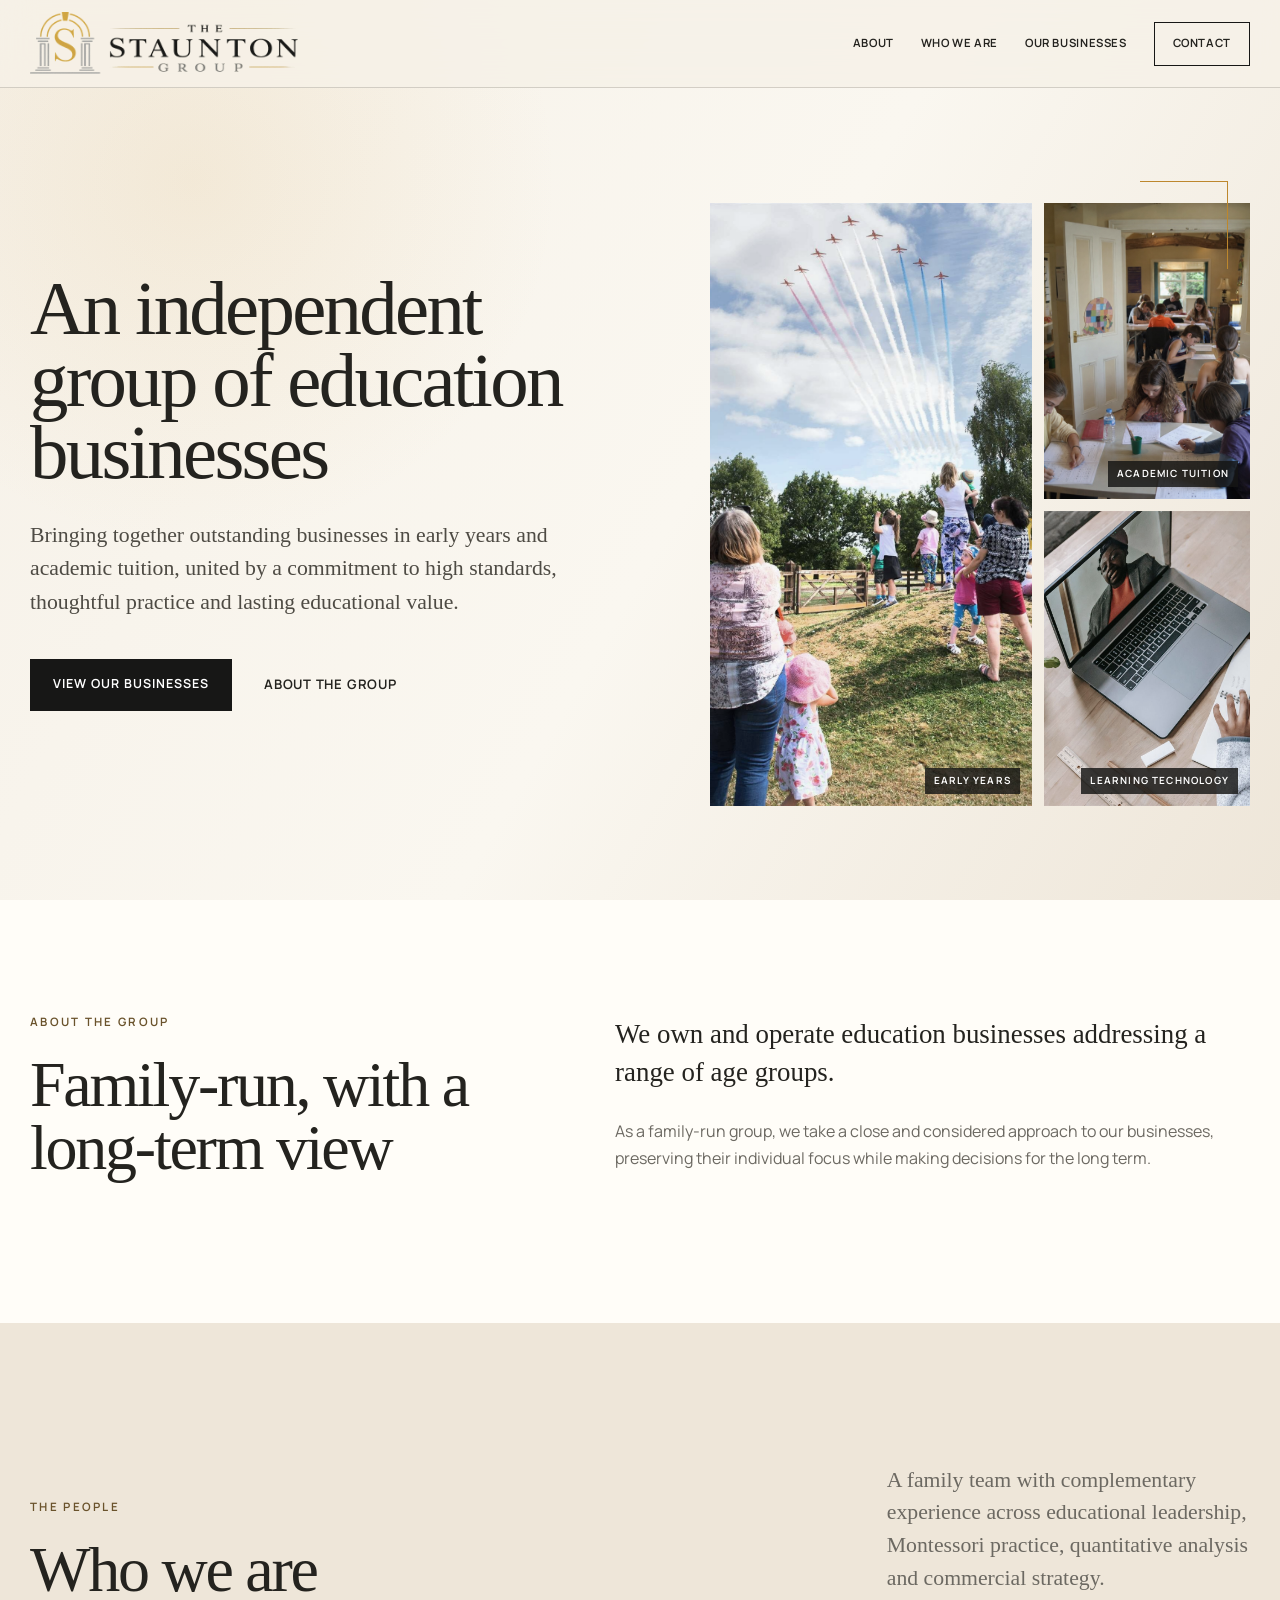
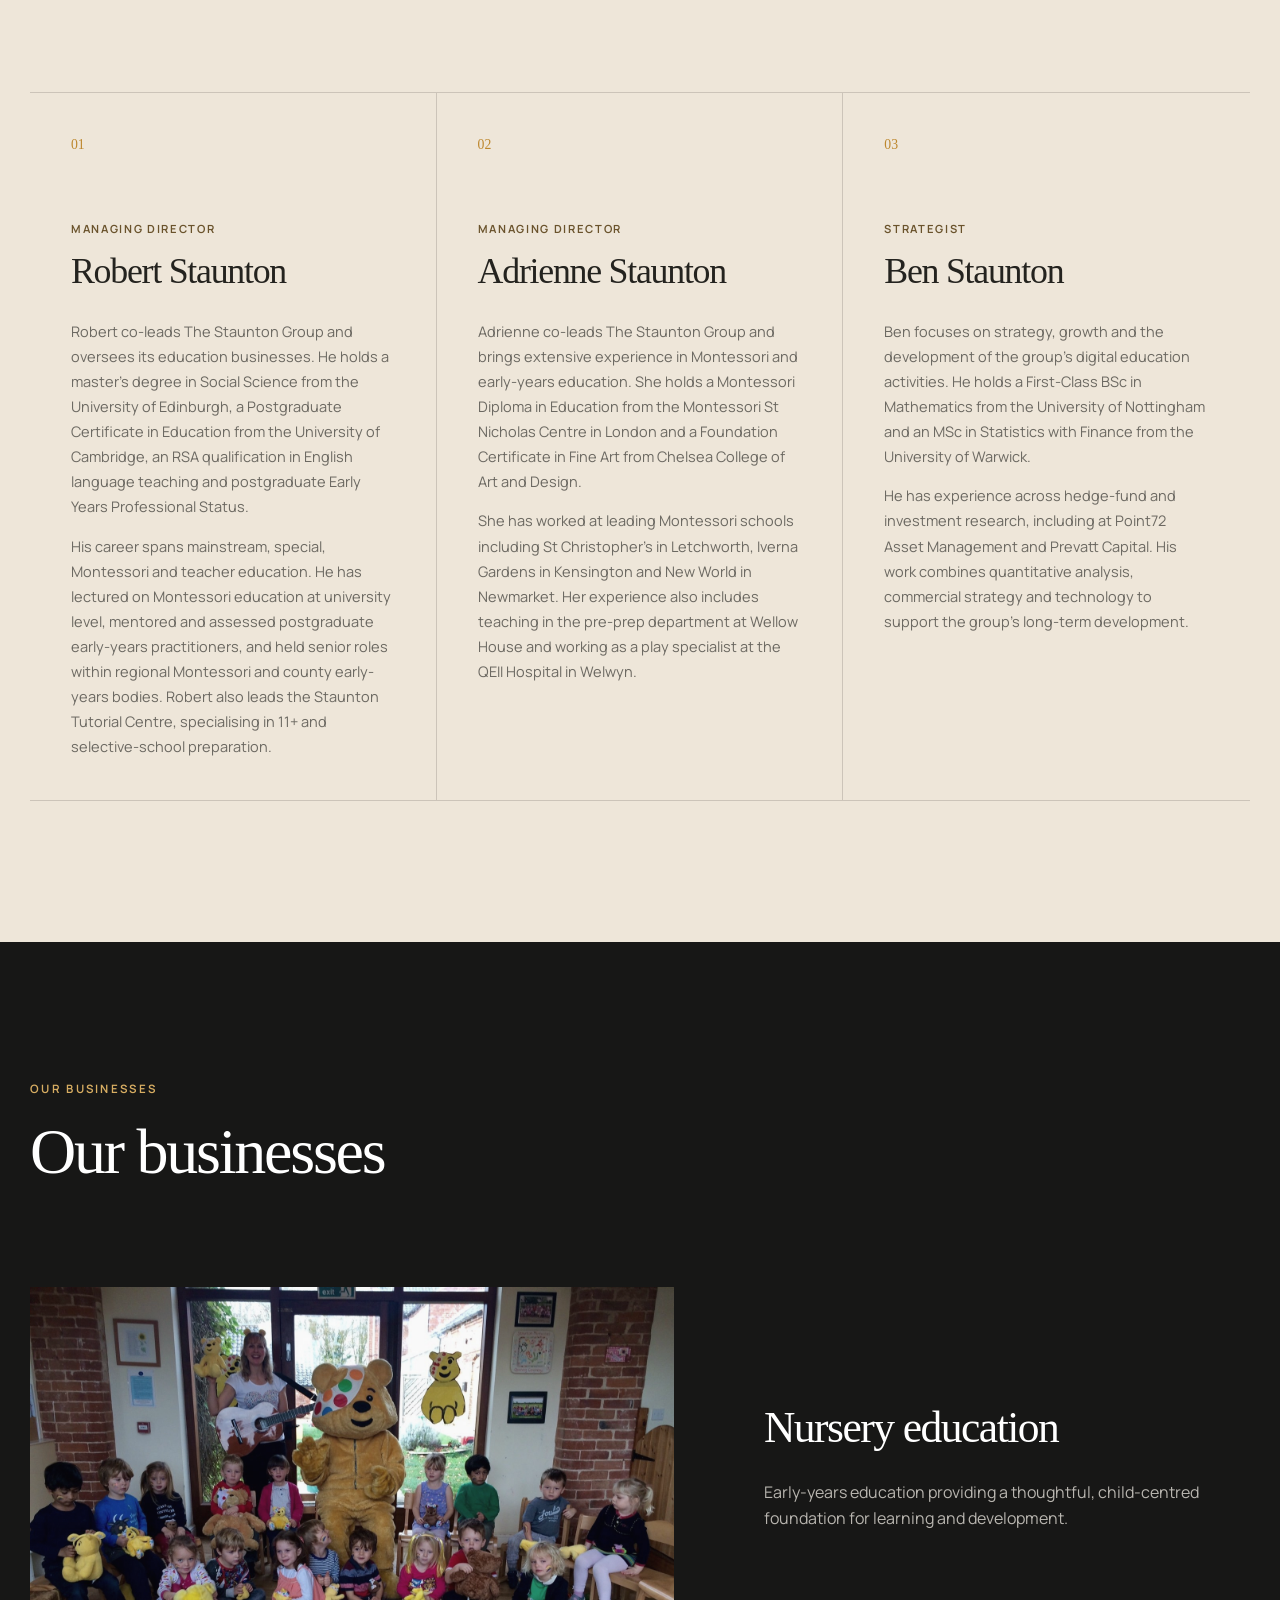
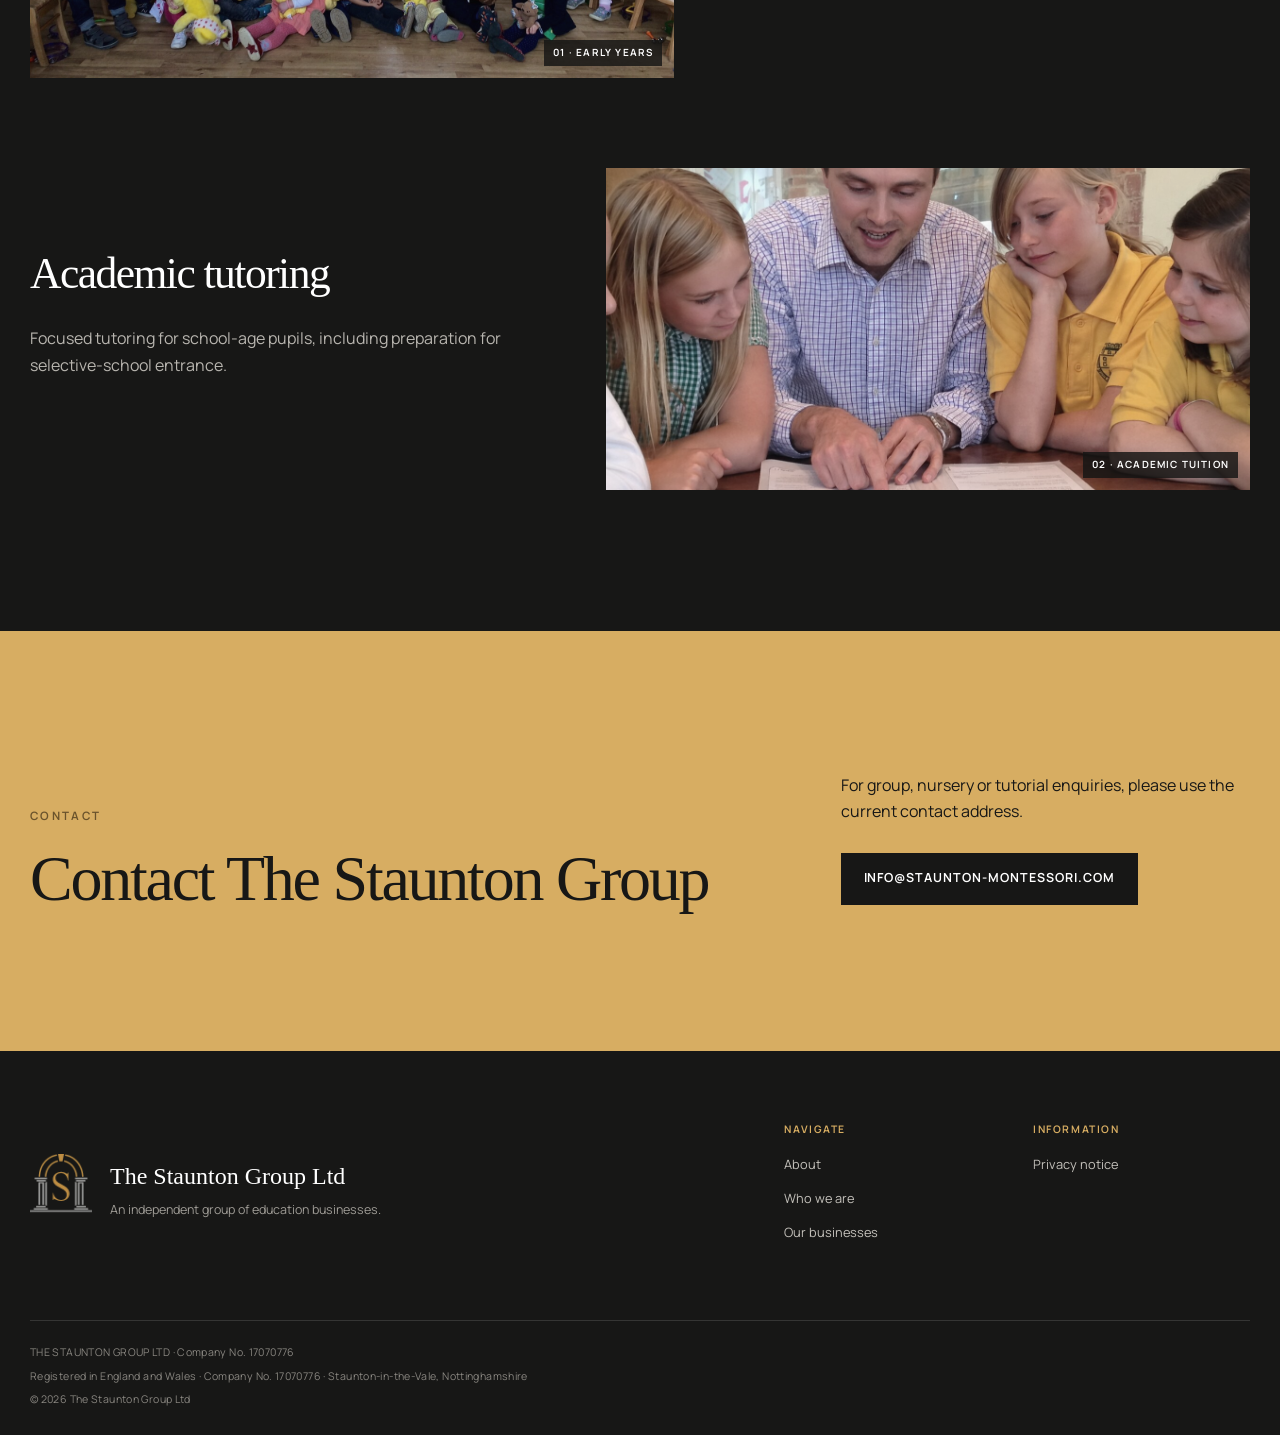
==== commit 6ff485b9: "Add the Staunton Group leadership team" ====
--- a/index.html
+++ b/index.html
@@ -31,6 +31,7 @@
 
         <nav class="primary-nav" id="primary-navigation" aria-label="Primary navigation" data-navigation>
           <a href="#about" data-section-link>About</a>
+          <a href="#people" data-section-link>Who we are</a>
           <a href="#businesses" data-section-link>Our businesses</a>
           <a class="nav-contact" href="#contact" data-section-link>Contact</a>
         </nav>
@@ -83,6 +84,42 @@
         </div>
       </section>
 
+      <section class="people section" id="people" aria-labelledby="people-title">
+        <div class="shell people-heading reveal">
+          <div>
+            <p class="eyebrow">The people</p>
+            <h2 id="people-title">Who we are</h2>
+          </div>
+          <p class="people-intro">A family team with complementary experience across educational leadership, Montessori practice, quantitative analysis and commercial strategy.</p>
+        </div>
+
+        <div class="shell people-grid">
+          <article class="person-card reveal">
+            <span class="person-number" aria-hidden="true">01</span>
+            <p class="person-role">Managing Director</p>
+            <h3>Robert Staunton</h3>
+            <p>Robert co-leads The Staunton Group and oversees its education businesses. He holds a master’s degree in Social Science from the University of Edinburgh, a Postgraduate Certificate in Education from the University of Cambridge, an RSA qualification in English language teaching and postgraduate Early Years Professional Status.</p>
+            <p>His career spans mainstream, special, Montessori and teacher education. He has lectured on Montessori education at university level, mentored and assessed postgraduate early-years practitioners, and held senior roles within regional Montessori and county early-years bodies. Robert also leads the Staunton Tutorial Centre, specialising in 11+ and selective-school preparation.</p>
+          </article>
+
+          <article class="person-card reveal">
+            <span class="person-number" aria-hidden="true">02</span>
+            <p class="person-role">Managing Director</p>
+            <h3>Adrienne Staunton</h3>
+            <p>Adrienne co-leads The Staunton Group and brings extensive experience in Montessori and early-years education. She holds a Montessori Diploma in Education from the Montessori St Nicholas Centre in London and a Foundation Certificate in Fine Art from Chelsea College of Art and Design.</p>
+            <p>She has worked at leading Montessori schools including St Christopher’s in Letchworth, Iverna Gardens in Kensington and New World in Newmarket. Her experience also includes teaching in the pre-prep department at Wellow House and working as a play specialist at the QEII Hospital in Welwyn.</p>
+          </article>
+
+          <article class="person-card reveal">
+            <span class="person-number" aria-hidden="true">03</span>
+            <p class="person-role">Strategist</p>
+            <h3>Ben Staunton</h3>
+            <p>Ben focuses on strategy, growth and the development of the group’s digital education activities. He holds a First-Class BSc in Mathematics from the University of Nottingham and an MSc in Statistics with Finance from the University of Warwick.</p>
+            <p>He has experience across hedge-fund and investment research, including at Point72 Asset Management and Prevatt Capital. His work combines quantitative analysis, commercial strategy and technology to support the group’s long-term development.</p>
+          </article>
+        </div>
+      </section>
+
       <section class="businesses section section-dark" id="businesses" aria-labelledby="businesses-title">
         <div class="shell section-topline reveal">
           <div>
@@ -146,6 +183,7 @@
           <div>
             <span class="footer-label">Navigate</span>
             <a href="#about">About</a>
+            <a href="#people">Who we are</a>
             <a href="#businesses">Our businesses</a>
           </div>
           <div>
--- a/styles.css
+++ b/styles.css
@@ -588,6 +588,81 @@
   color: var(--muted);
 }
 
+.people {
+  background: var(--ivory-deep);
+}
+
+.people-heading {
+  display: grid;
+  align-items: end;
+  gap: 44px 8vw;
+  margin-bottom: clamp(56px, 7vw, 92px);
+  grid-template-columns: minmax(0, 1.35fr) minmax(300px, 0.65fr);
+}
+
+.people-heading h2 {
+  max-width: 850px;
+  margin-bottom: 0;
+}
+
+.people-intro {
+  max-width: 430px;
+  margin-bottom: 8px;
+  color: var(--muted);
+  font-family: var(--serif);
+  font-size: clamp(1.12rem, 1.7vw, 1.42rem);
+  line-height: 1.5;
+}
+
+.people-grid {
+  display: grid;
+  border-top: 1px solid var(--line);
+  border-bottom: 1px solid var(--line);
+  grid-template-columns: repeat(3, minmax(0, 1fr));
+}
+
+.person-card {
+  min-height: 560px;
+  padding: clamp(32px, 3.2vw, 46px);
+  border-right: 1px solid var(--line);
+}
+
+.person-card:last-child {
+  border-right: 0;
+}
+
+.person-number {
+  display: block;
+  margin-bottom: clamp(42px, 5vw, 72px);
+  color: var(--gold);
+  font-family: var(--serif);
+  font-size: 0.86rem;
+}
+
+.person-role {
+  margin-bottom: 13px;
+  color: #6a532c;
+  font-size: 0.7rem;
+  font-weight: 650;
+  letter-spacing: 0.15em;
+  text-transform: uppercase;
+}
+
+.person-card h3 {
+  margin-bottom: 28px;
+  font-size: clamp(1.9rem, 2.8vw, 2.8rem);
+}
+
+.person-card > p:not(.person-role) {
+  color: var(--muted);
+  font-size: 0.91rem;
+  line-height: 1.72;
+}
+
+.person-card > p:last-child {
+  margin-bottom: 0;
+}
+
 .principles {
   display: grid;
   margin-top: clamp(70px, 9vw, 120px);
@@ -1128,6 +1203,25 @@
     gap: 50px;
     grid-template-columns: 1fr 0.84fr;
   }
+
+  .people-heading,
+  .people-grid {
+    grid-template-columns: 1fr;
+  }
+
+  .people-intro {
+    max-width: 650px;
+  }
+
+  .person-card {
+    min-height: auto;
+    border-right: 0;
+    border-bottom: 1px solid var(--line);
+  }
+
+  .person-card:last-child {
+    border-bottom: 0;
+  }
 }
 
 @media (max-width: 860px) {
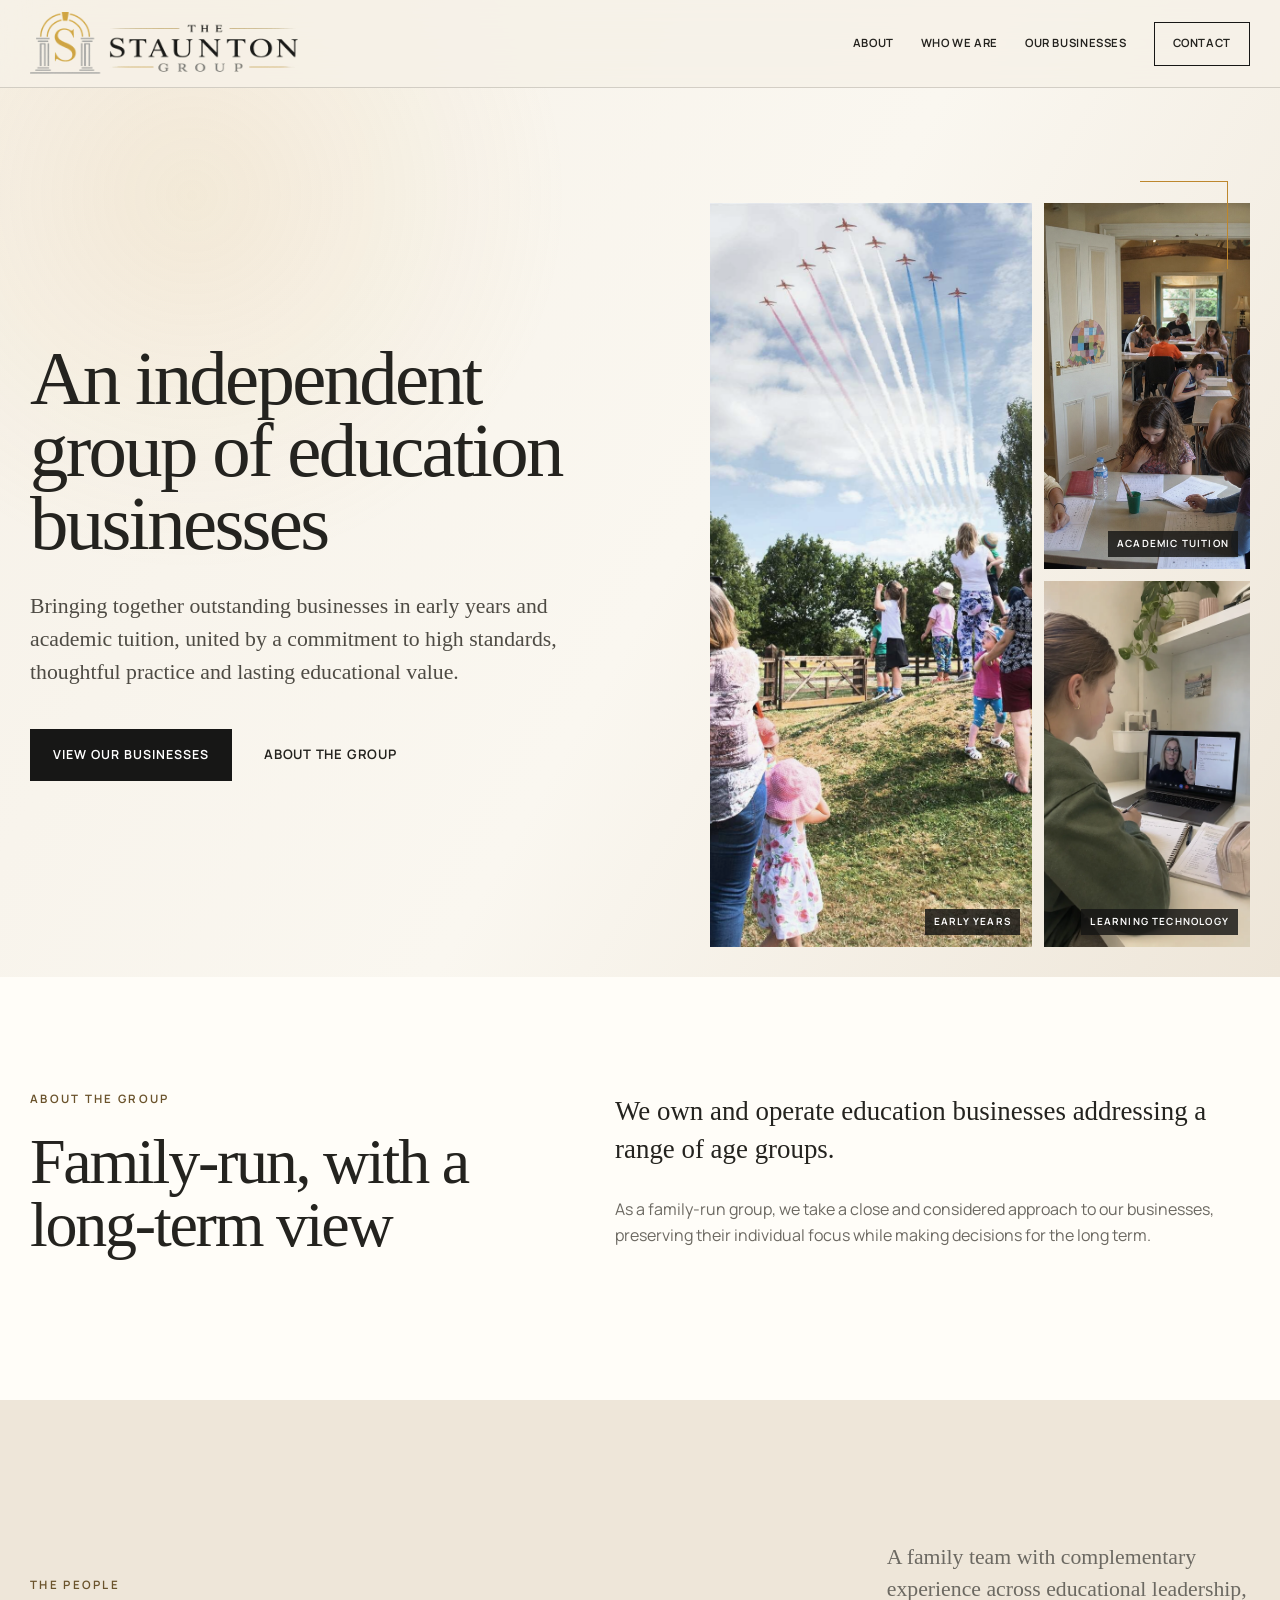
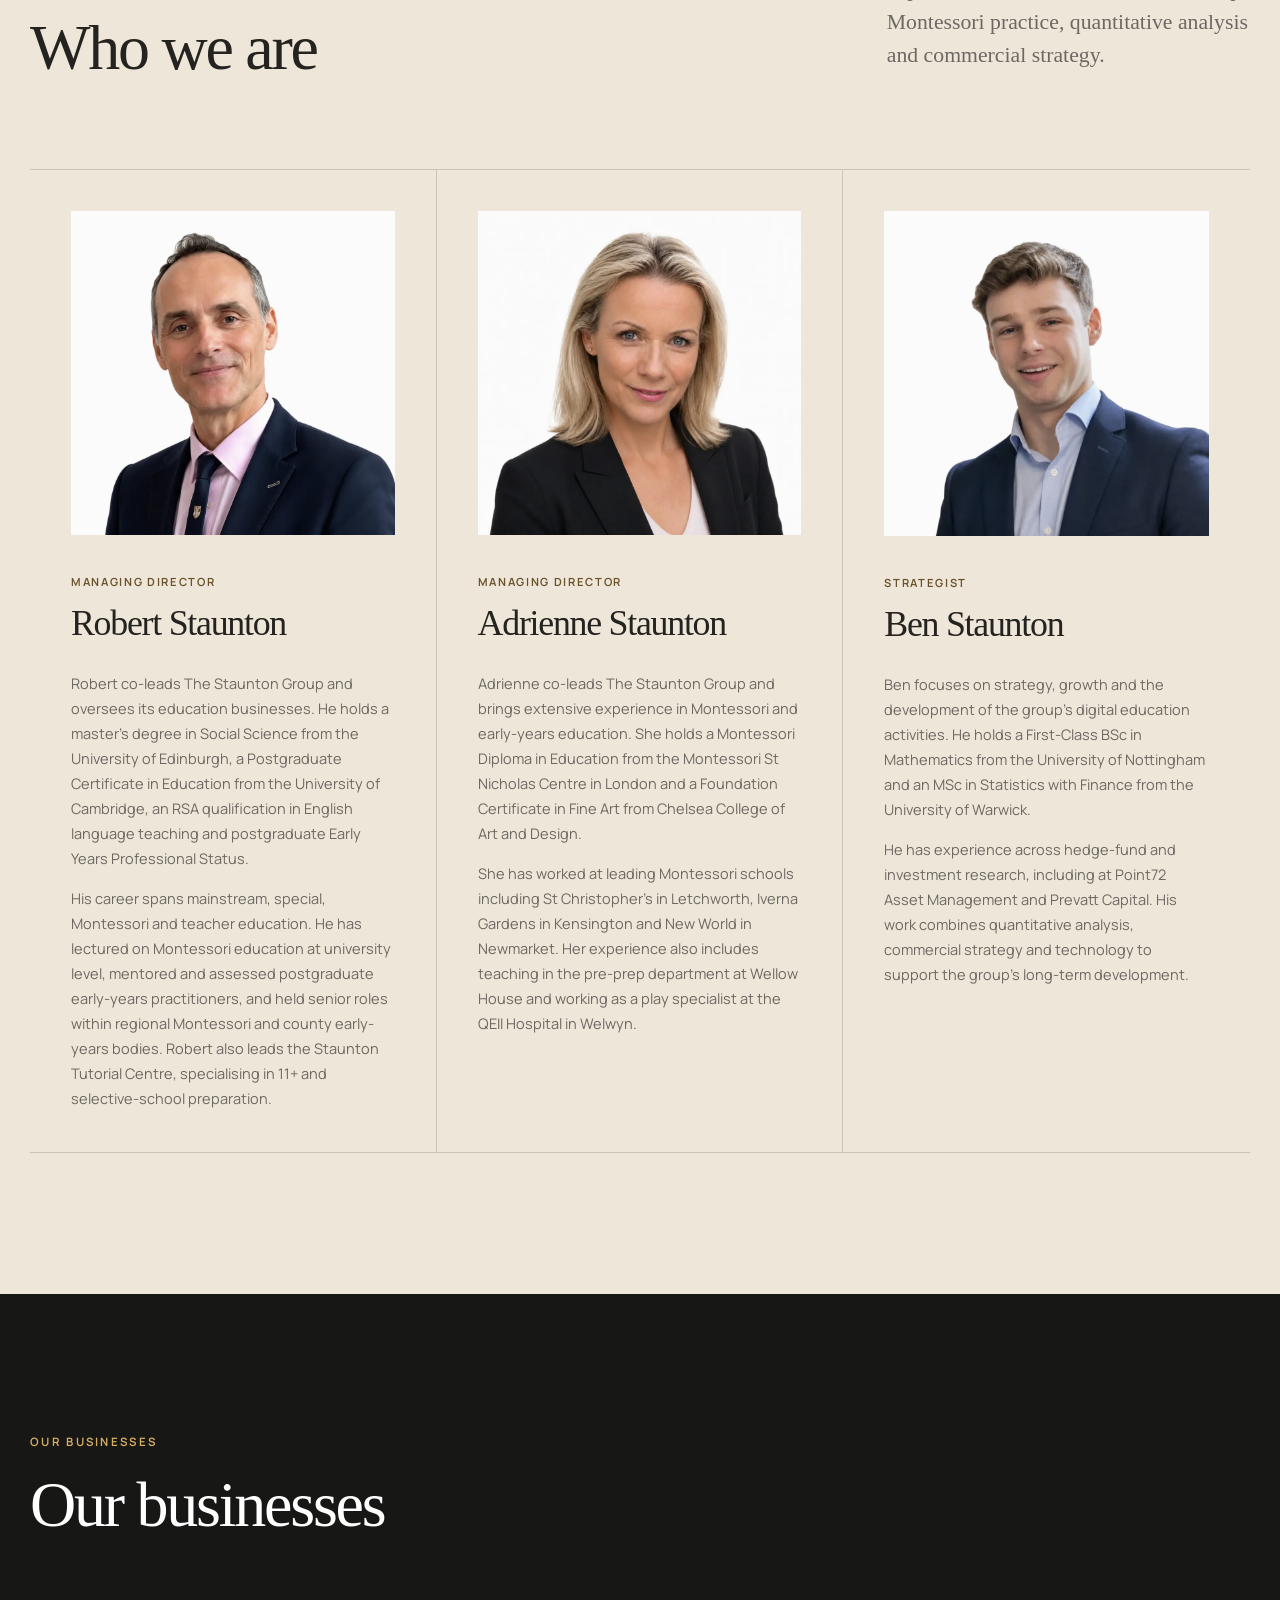
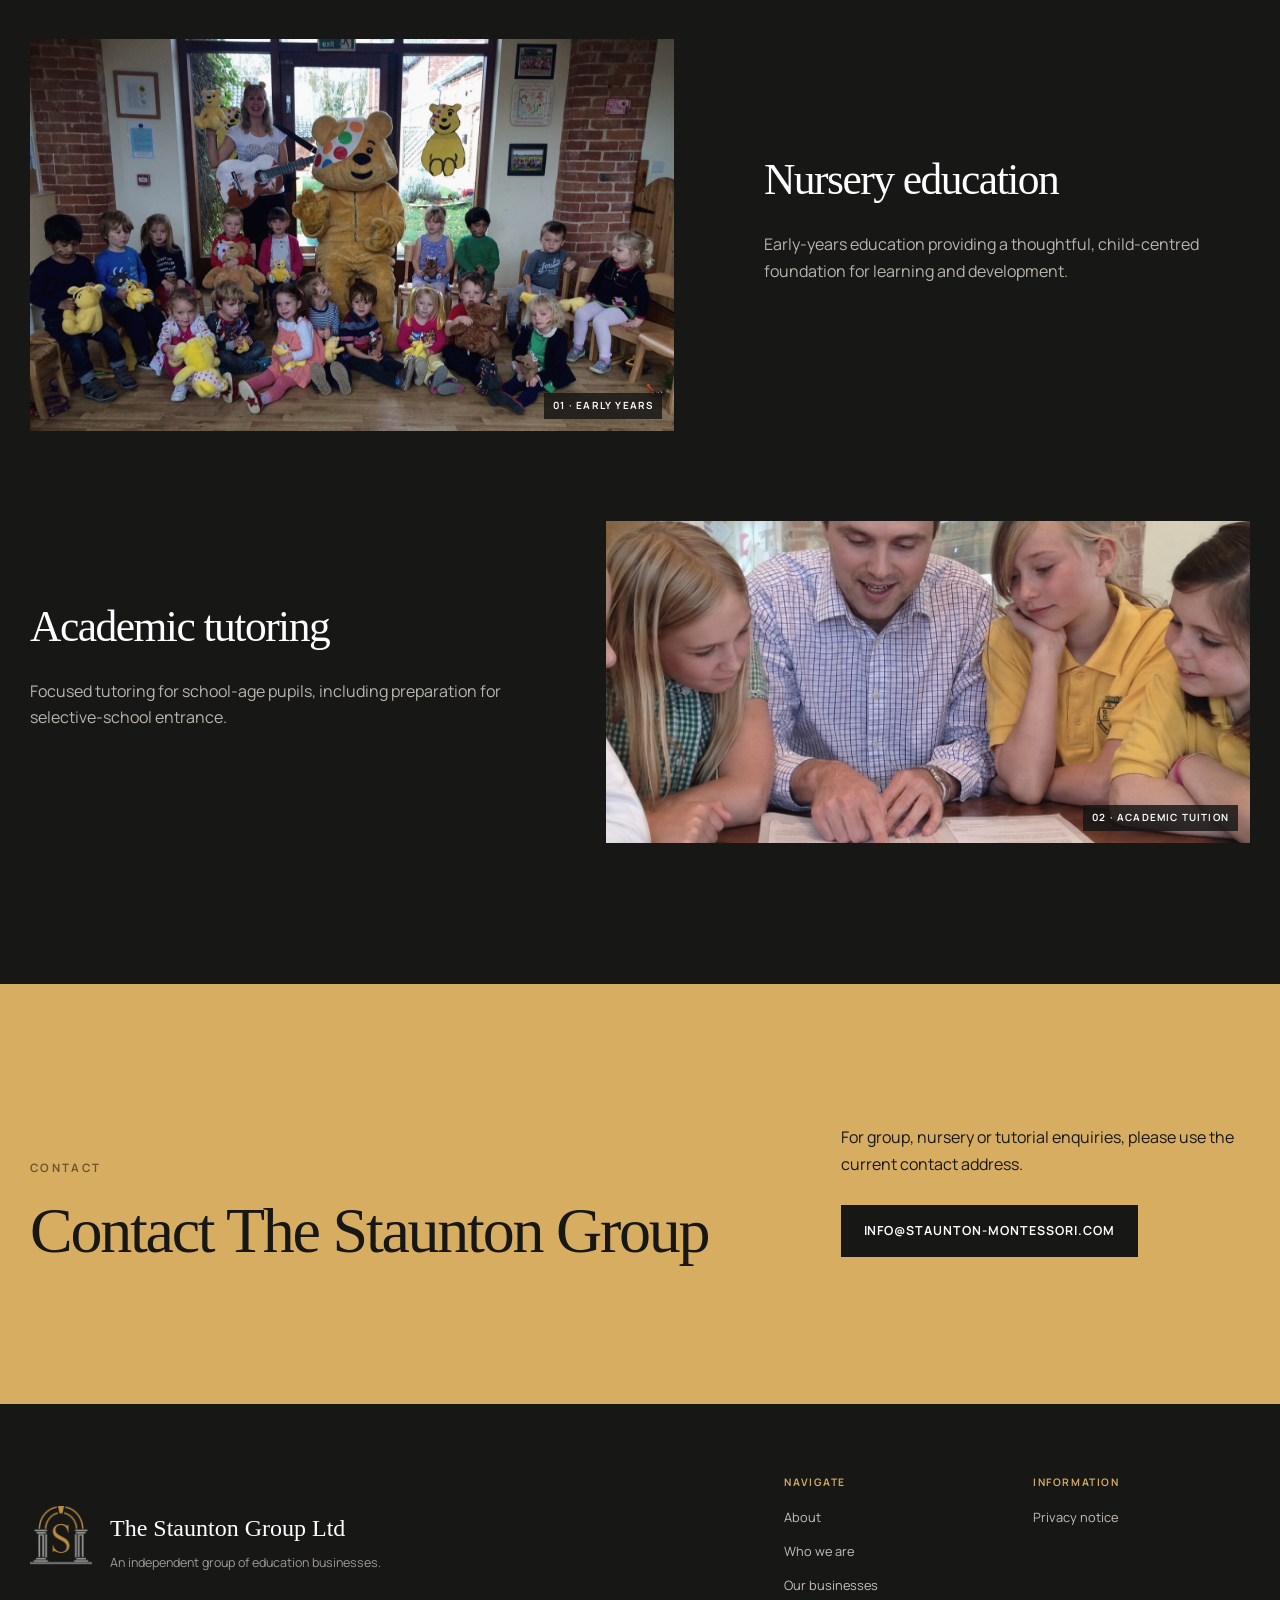
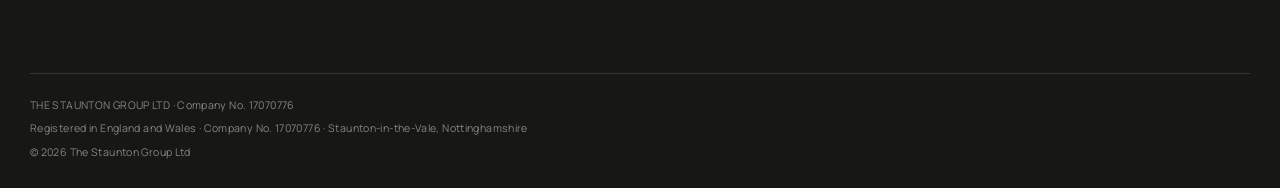
==== commit ccdc0521: "Update leadership portraits and clean section links" ====
--- a/index.html
+++ b/index.html
@@ -17,7 +17,7 @@
 
     <header class="site-header" data-header>
       <div class="header-inner shell">
-        <a class="brand" href="#top" aria-label="The Staunton Group, home">
+        <a class="brand" href="/" aria-label="The Staunton Group, home">
           <span class="brand-mark" aria-hidden="true">
             <img src="assets/logo/staunton-group-signature.png" alt="">
           </span>
@@ -30,10 +30,10 @@
         </button>
 
         <nav class="primary-nav" id="primary-navigation" aria-label="Primary navigation" data-navigation>
-          <a href="#about" data-section-link>About</a>
-          <a href="#people" data-section-link>Who we are</a>
-          <a href="#businesses" data-section-link>Our businesses</a>
-          <a class="nav-contact" href="#contact" data-section-link>Contact</a>
+          <a href="/" data-section-link data-scroll-target="about">About</a>
+          <a href="/" data-section-link data-scroll-target="people">Who we are</a>
+          <a href="/" data-section-link data-scroll-target="businesses">Our businesses</a>
+          <a class="nav-contact" href="/" data-section-link data-scroll-target="contact">Contact</a>
         </nav>
       </div>
       <div class="scroll-progress" aria-hidden="true"><span data-scroll-progress></span></div>
@@ -46,8 +46,8 @@
             <h1 id="hero-title">An independent group of education businesses</h1>
             <p class="hero-lede">Bringing together outstanding businesses in early years and academic tuition, united by a commitment to high standards, thoughtful practice and lasting educational value.</p>
             <div class="hero-actions">
-              <a class="button button-primary" href="#businesses">View our businesses</a>
-              <a class="text-link" href="#about">About the group</a>
+              <a class="button button-primary" href="/" data-scroll-target="businesses">View our businesses</a>
+              <a class="text-link" href="/" data-scroll-target="about">About the group</a>
             </div>
           </div>
 
@@ -63,7 +63,7 @@
               <figcaption>Academic tuition</figcaption>
             </figure>
             <figure class="hero-photo hero-photo-bottom">
-              <img src="assets/images/edtech-web.jpg" alt="A pupil taking notes during an online lesson" width="1600" height="1067">
+              <img src="assets/images/learning-technology-online-lesson.webp" alt="A pupil taking notes during a live online lesson" width="941" height="1672">
               <figcaption>Learning technology</figcaption>
             </figure>
           </div>
@@ -95,7 +95,9 @@
 
         <div class="shell people-grid">
           <article class="person-card reveal">
-            <span class="person-number" aria-hidden="true">01</span>
+            <figure class="person-image">
+              <img src="assets/images/robert-staunton.webp" alt="Portrait of Robert Staunton" loading="lazy" decoding="async" width="1000" height="976">
+            </figure>
             <p class="person-role">Managing Director</p>
             <h3>Robert Staunton</h3>
             <p>Robert co-leads The Staunton Group and oversees its education businesses. He holds a master’s degree in Social Science from the University of Edinburgh, a Postgraduate Certificate in Education from the University of Cambridge, an RSA qualification in English language teaching and postgraduate Early Years Professional Status.</p>
@@ -103,7 +105,9 @@
           </article>
 
           <article class="person-card reveal">
-            <span class="person-number" aria-hidden="true">02</span>
+            <figure class="person-image">
+              <img src="assets/images/adrienne-staunton.webp" alt="Portrait of Adrienne Staunton" loading="lazy" decoding="async" width="1000" height="1000">
+            </figure>
             <p class="person-role">Managing Director</p>
             <h3>Adrienne Staunton</h3>
             <p>Adrienne co-leads The Staunton Group and brings extensive experience in Montessori and early-years education. She holds a Montessori Diploma in Education from the Montessori St Nicholas Centre in London and a Foundation Certificate in Fine Art from Chelsea College of Art and Design.</p>
@@ -111,7 +115,9 @@
           </article>
 
           <article class="person-card reveal">
-            <span class="person-number" aria-hidden="true">03</span>
+            <figure class="person-image">
+              <img src="assets/images/ben-staunton.webp" alt="Portrait of Ben Staunton" loading="lazy" decoding="async" width="1000" height="1000">
+            </figure>
             <p class="person-role">Strategist</p>
             <h3>Ben Staunton</h3>
             <p>Ben focuses on strategy, growth and the development of the group’s digital education activities. He holds a First-Class BSc in Mathematics from the University of Nottingham and an MSc in Statistics with Finance from the University of Warwick.</p>
@@ -182,9 +188,9 @@
         <div class="footer-links">
           <div>
             <span class="footer-label">Navigate</span>
-            <a href="#about">About</a>
-            <a href="#people">Who we are</a>
-            <a href="#businesses">Our businesses</a>
+            <a href="/" data-scroll-target="about">About</a>
+            <a href="/" data-scroll-target="people">Who we are</a>
+            <a href="/" data-scroll-target="businesses">Our businesses</a>
           </div>
           <div>
             <span class="footer-label">Information</span>
--- a/styles.css
+++ b/styles.css
@@ -631,12 +631,24 @@
   border-right: 0;
 }
 
-.person-number {
-  display: block;
-  margin-bottom: clamp(42px, 5vw, 72px);
-  color: var(--gold);
-  font-family: var(--serif);
-  font-size: 0.86rem;
+.person-image {
+  margin: 0 0 clamp(30px, 3vw, 42px);
+  overflow: hidden;
+  aspect-ratio: 1 / 1;
+  background: var(--paper);
+}
+
+.person-image img {
+  width: 100%;
+  height: 100%;
+  object-fit: cover;
+  object-position: center top;
+  filter: saturate(0.88) contrast(0.98);
+  transition: transform 800ms cubic-bezier(0.2, 0.7, 0.2, 1);
+}
+
+.person-card:hover .person-image img {
+  transform: scale(1.018);
 }
 
 .person-role {
@@ -1219,6 +1231,10 @@
     border-bottom: 1px solid var(--line);
   }
 
+  .person-image {
+    width: min(100%, 520px);
+  }
+
   .person-card:last-child {
     border-bottom: 0;
   }
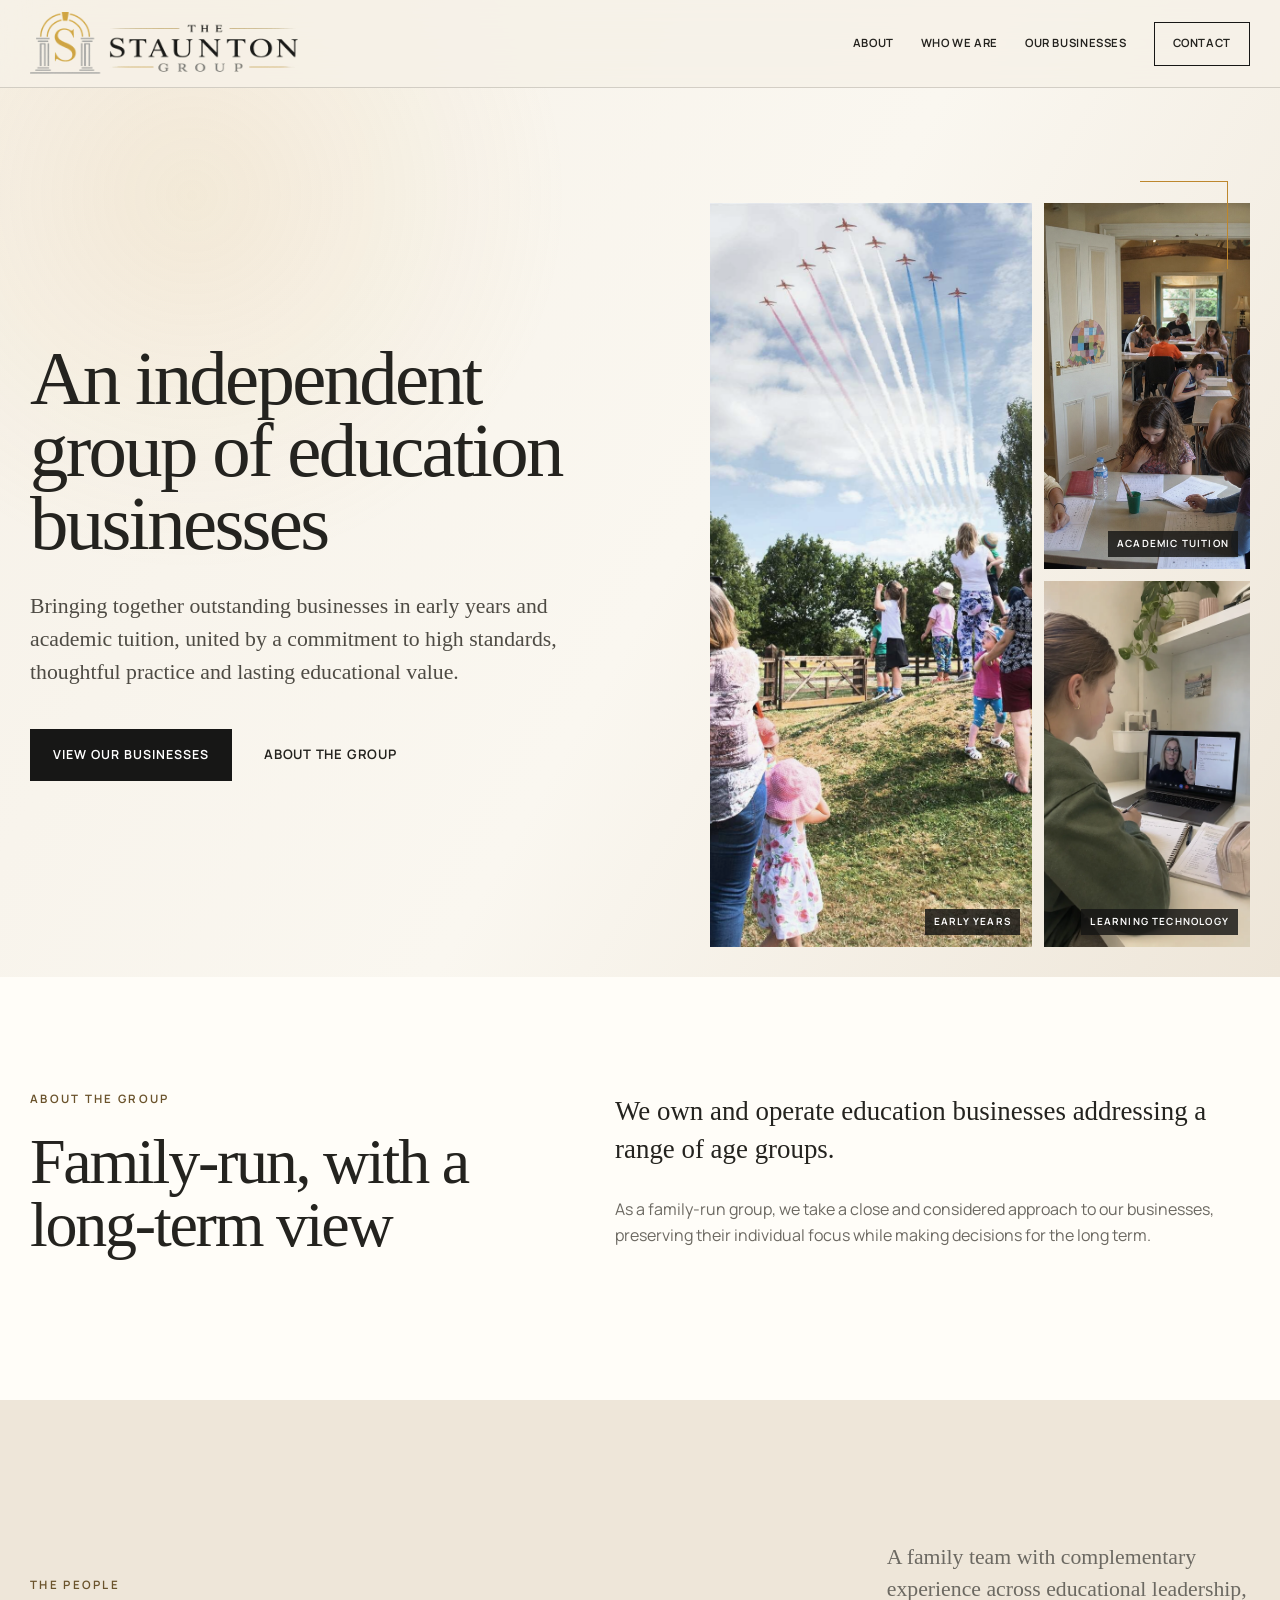
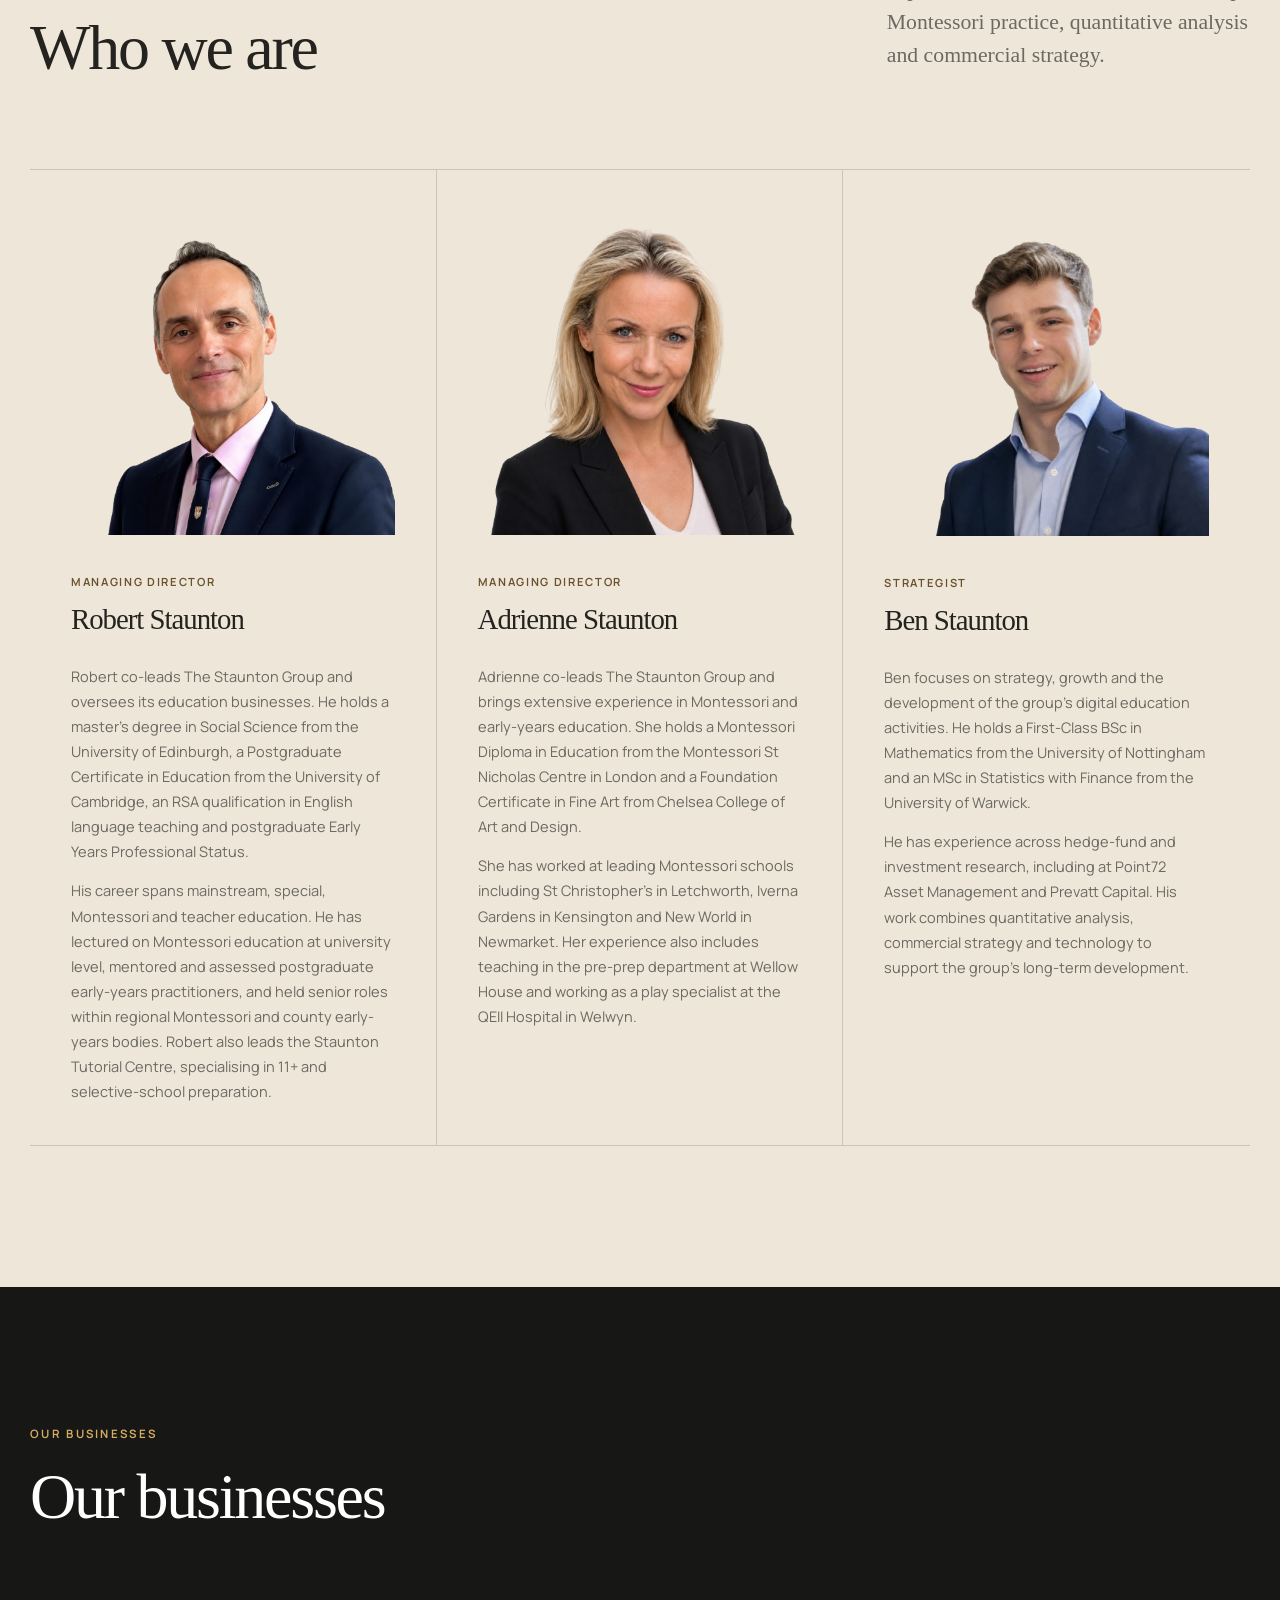
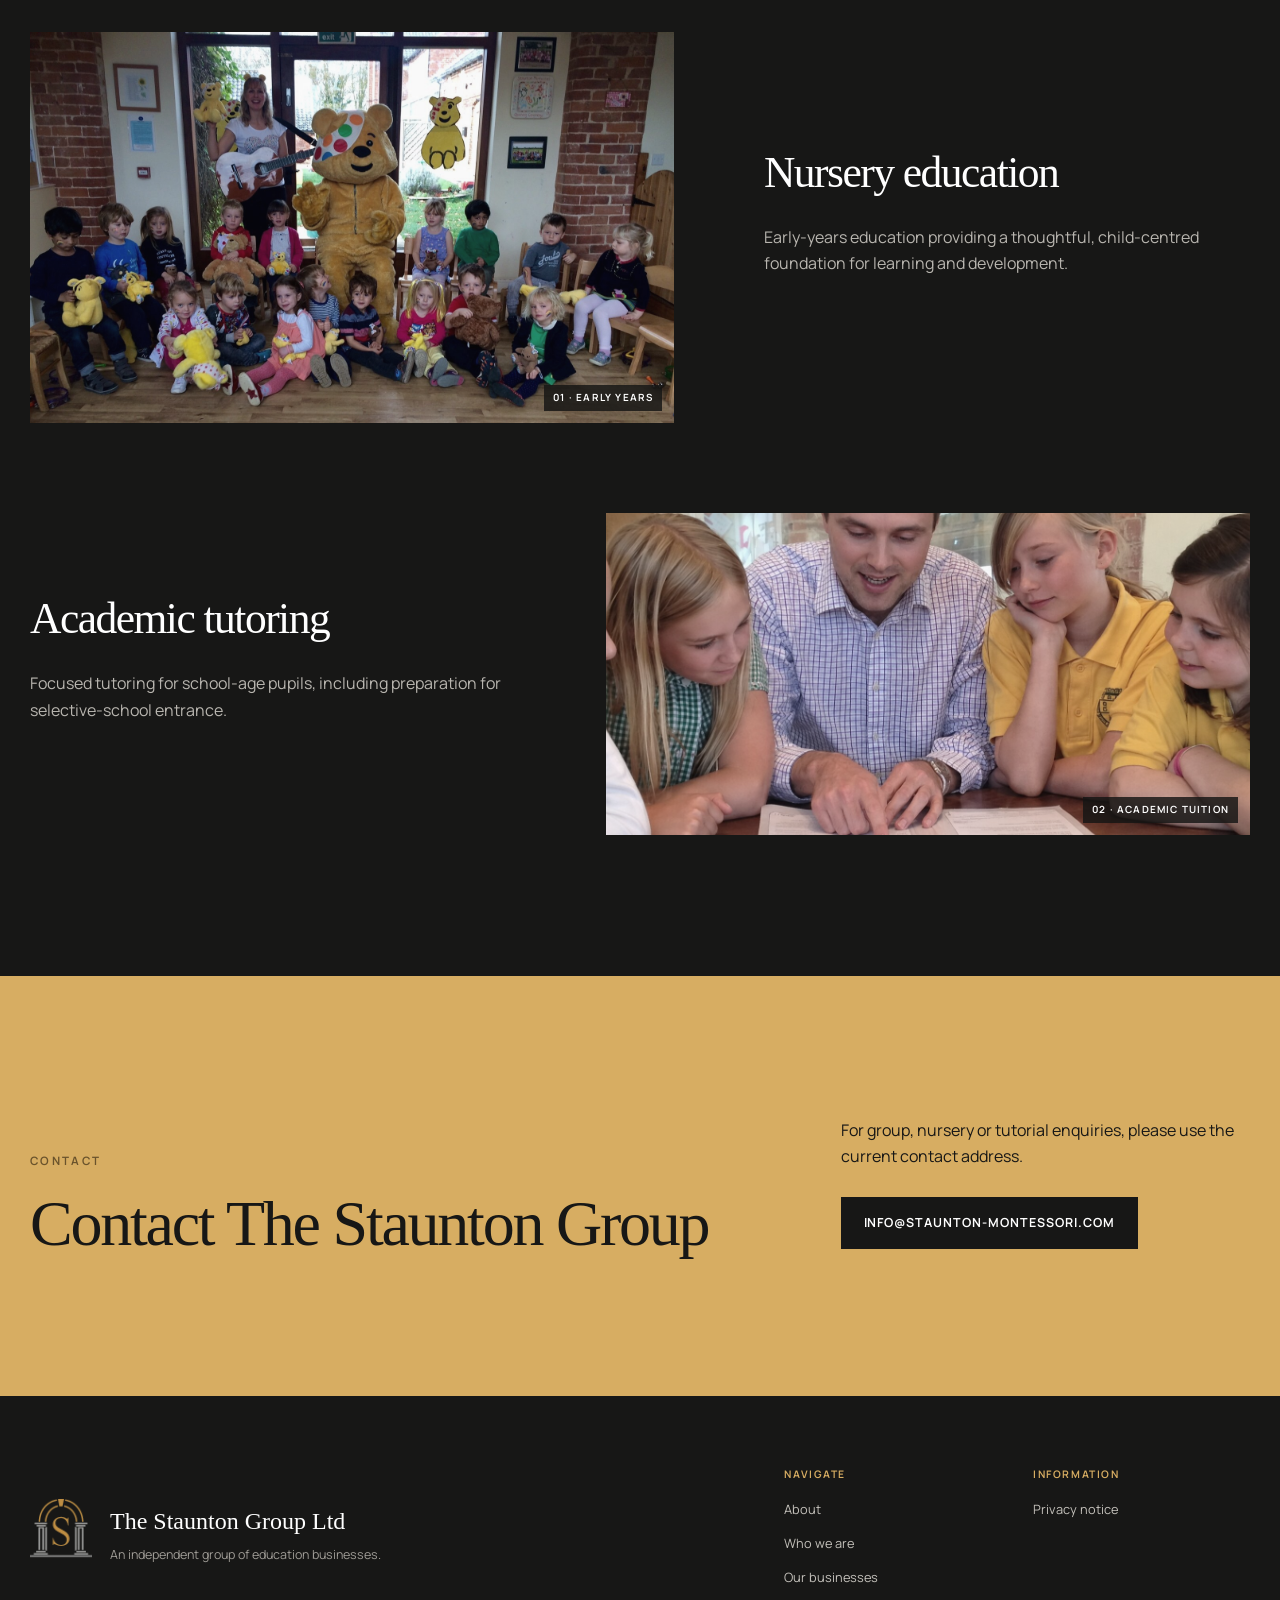
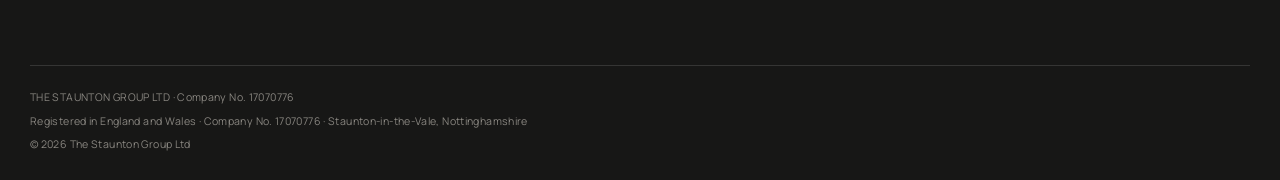
==== commit 9f8b1e08: "Align leadership profiles and update portraits" ====
--- a/index.html
+++ b/index.html
@@ -96,7 +96,7 @@
         <div class="shell people-grid">
           <article class="person-card reveal">
             <figure class="person-image">
-              <img src="assets/images/robert-staunton.webp" alt="Portrait of Robert Staunton" loading="lazy" decoding="async" width="1000" height="976">
+              <img src="assets/images/robert-staunton.png" alt="Portrait of Robert Staunton" loading="lazy" decoding="async" width="506" height="494">
             </figure>
             <p class="person-role">Managing Director</p>
             <h3>Robert Staunton</h3>
@@ -106,7 +106,7 @@
 
           <article class="person-card reveal">
             <figure class="person-image">
-              <img src="assets/images/adrienne-staunton.webp" alt="Portrait of Adrienne Staunton" loading="lazy" decoding="async" width="1000" height="1000">
+              <img src="assets/images/adrienne-staunton.png" alt="Portrait of Adrienne Staunton" loading="lazy" decoding="async" width="500" height="500">
             </figure>
             <p class="person-role">Managing Director</p>
             <h3>Adrienne Staunton</h3>
@@ -116,7 +116,7 @@
 
           <article class="person-card reveal">
             <figure class="person-image">
-              <img src="assets/images/ben-staunton.webp" alt="Portrait of Ben Staunton" loading="lazy" decoding="async" width="1000" height="1000">
+              <img src="assets/images/ben-staunton.png" alt="Portrait of Ben Staunton" loading="lazy" decoding="async" width="500" height="500">
             </figure>
             <p class="person-role">Strategist</p>
             <h3>Ben Staunton</h3>
--- a/styles.css
+++ b/styles.css
@@ -635,15 +635,14 @@
   margin: 0 0 clamp(30px, 3vw, 42px);
   overflow: hidden;
   aspect-ratio: 1 / 1;
-  background: var(--paper);
+  background: transparent;
 }
 
 .person-image img {
   width: 100%;
   height: 100%;
-  object-fit: cover;
-  object-position: center top;
-  filter: saturate(0.88) contrast(0.98);
+  object-fit: contain;
+  object-position: center bottom;
   transition: transform 800ms cubic-bezier(0.2, 0.7, 0.2, 1);
 }
 
@@ -662,7 +661,9 @@
 
 .person-card h3 {
   margin-bottom: 28px;
-  font-size: clamp(1.9rem, 2.8vw, 2.8rem);
+  font-size: clamp(1.75rem, 2.25vw, 2.25rem);
+  line-height: 1.08;
+  white-space: nowrap;
 }
 
 .person-card > p:not(.person-role) {
@@ -1568,6 +1569,10 @@
     grid-template-rows: 360px 170px;
   }
 
+  .person-card h3 {
+    font-size: 1.6rem;
+  }
+
   .hero-photo figcaption {
     right: 8px;
     bottom: 8px;
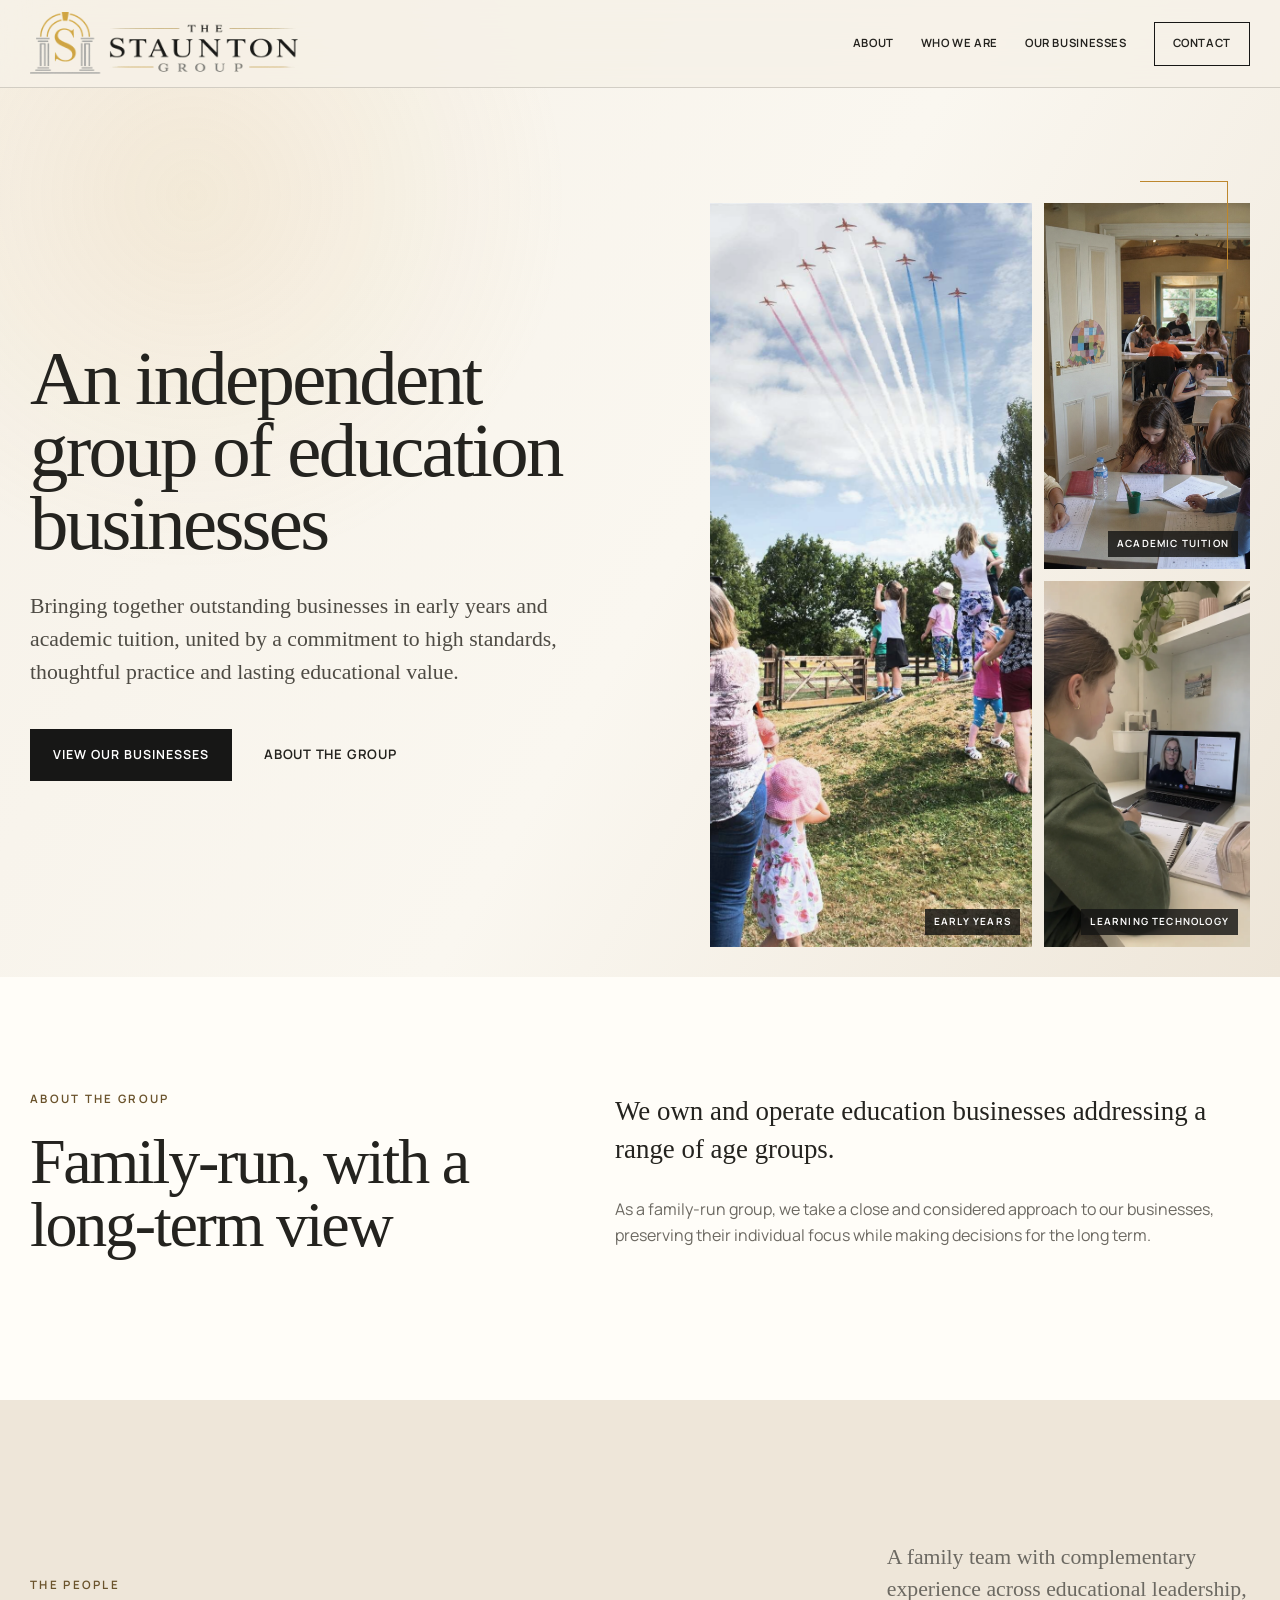
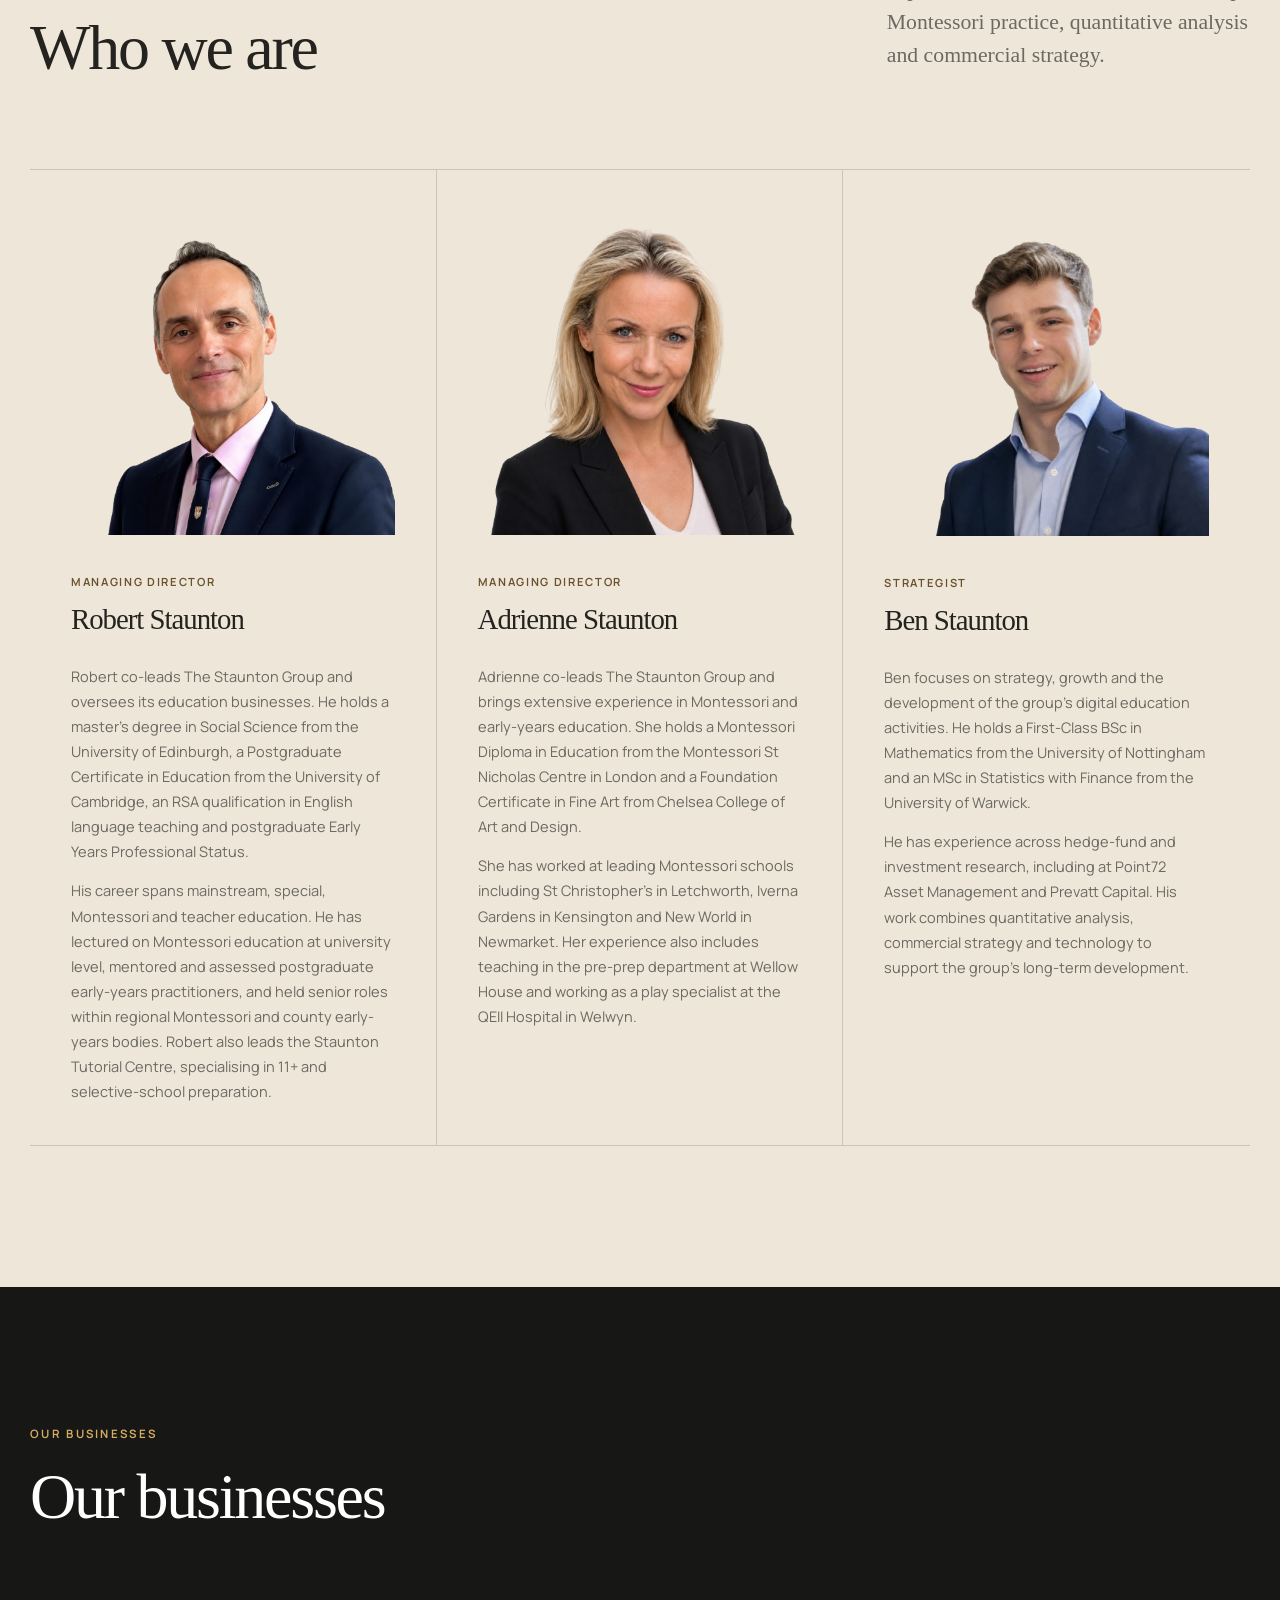
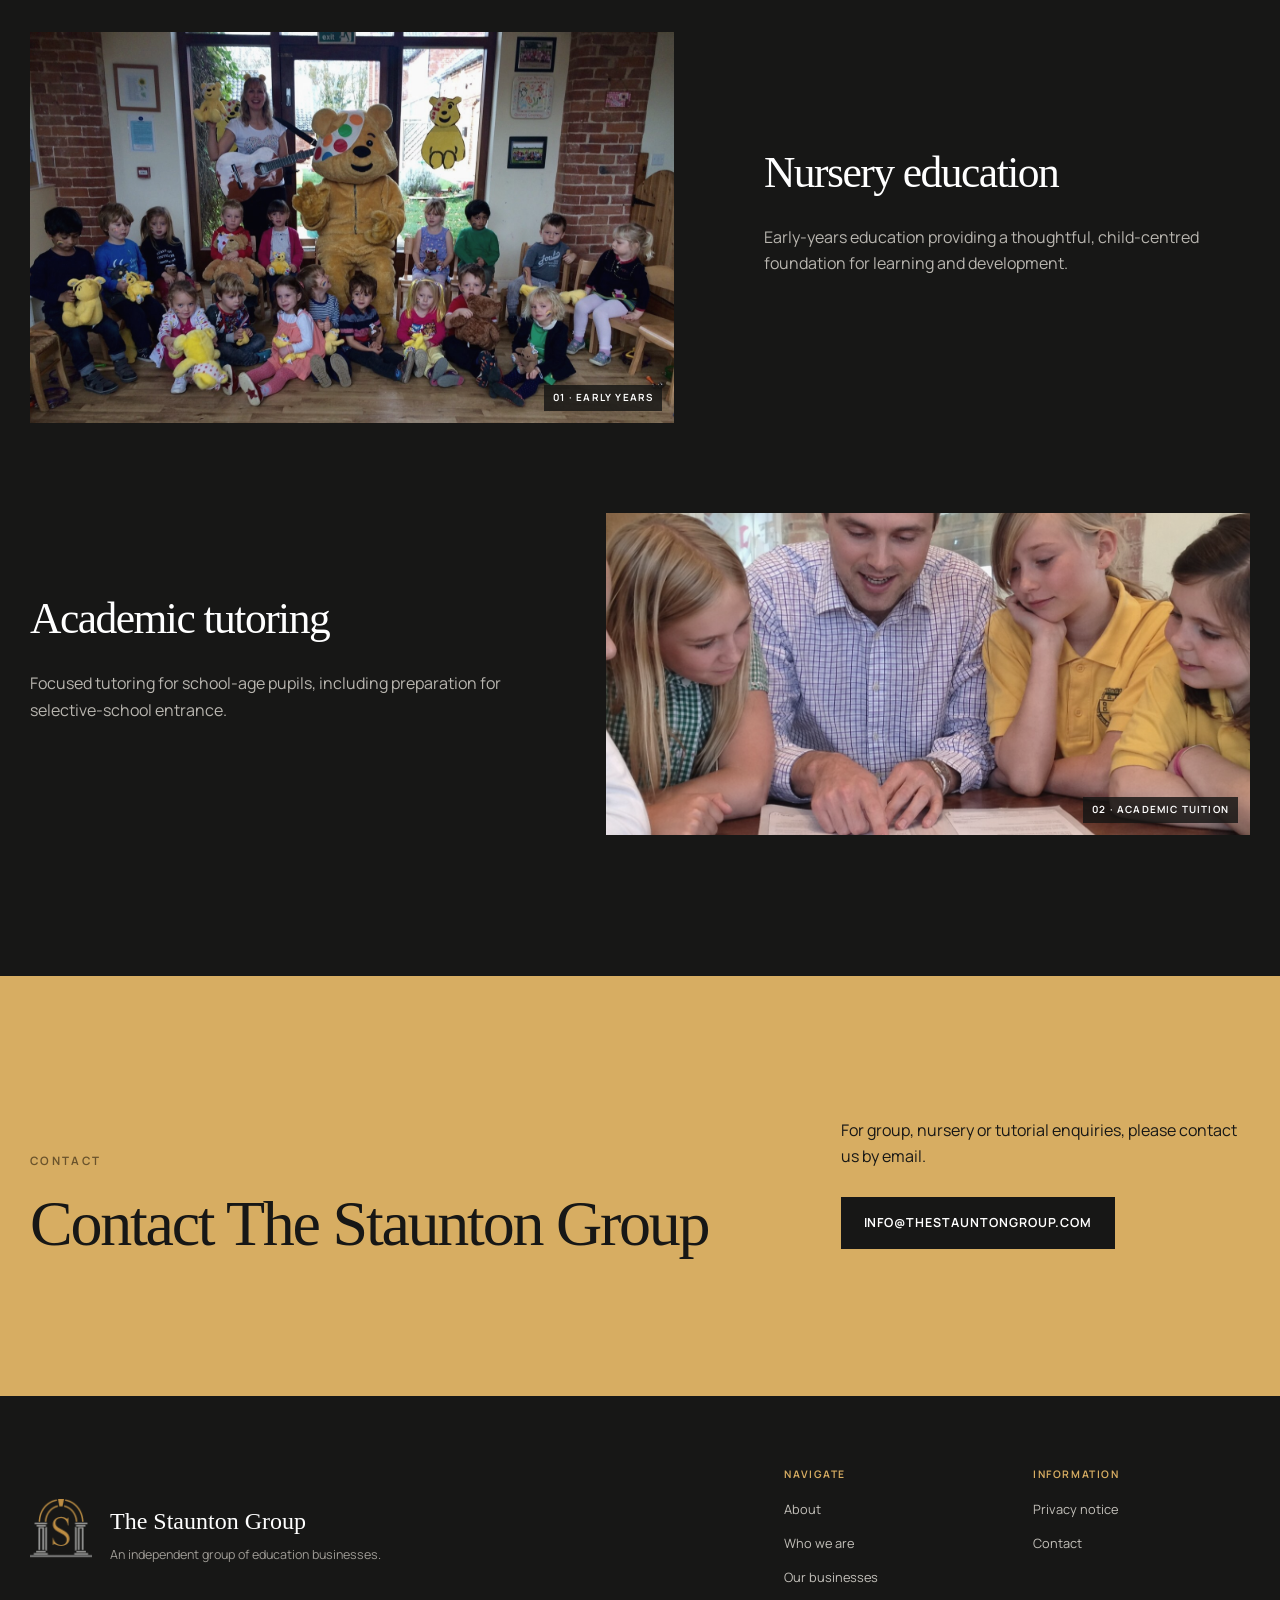
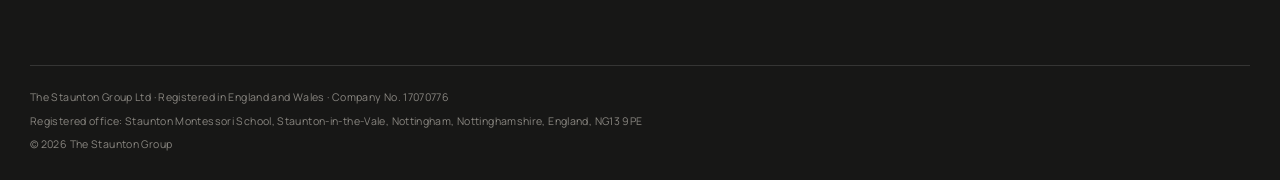
==== commit fbf29547: "Prepare site for public launch" ====
--- a/index.html
+++ b/index.html
@@ -1,16 +1,44 @@
-<!doctype html>
+<!DOCTYPE html>
 <html lang="en-GB">
   <head>
     <meta charset="utf-8">
     <meta name="viewport" content="width=device-width, initial-scale=1">
-    <meta name="description" content="The Staunton Group brings together outstanding education businesses across early years, academic tuition and education technology.">
-    <meta name="robots" content="noindex, nofollow">
+    <meta name="description" content="The Staunton Group is an independent, family-run group of education businesses spanning early years, academic tuition and learning technology.">
+    <meta name="robots" content="index, follow">
     <meta name="theme-color" content="#f6f1e8">
-    <title>The Staunton Group</title>
+    <meta property="og:type" content="website">
+    <meta property="og:locale" content="en_GB">
+    <meta property="og:site_name" content="The Staunton Group">
+    <meta property="og:title" content="The Staunton Group">
+    <meta property="og:description" content="An independent, family-run group of education businesses.">
+    <meta property="og:url" content="https://thestauntongroup.uk/">
+    <meta property="og:image" content="https://thestauntongroup.uk/assets/images/red-arrows-flypast.jpg">
+    <meta name="twitter:card" content="summary_large_image">
+    <title>The Staunton Group | Education businesses</title>
+    <link rel="canonical" href="https://thestauntongroup.uk/">
     <link rel="icon" type="image/png" sizes="128x128" href="assets/logo/favicon-staunton-rounded-2026.png">
     <link rel="preload" href="assets/fonts/Manrope-Variable.ttf" as="font" type="font/ttf" crossorigin>
     <link rel="stylesheet" href="styles.css">
     <script src="script.js" defer></script>
+    <script type="application/ld+json">
+      {
+        "@context": "https://schema.org",
+        "@type": "Organization",
+        "name": "The Staunton Group",
+        "legalName": "The Staunton Group Ltd",
+        "url": "https://thestauntongroup.uk/",
+        "logo": "https://thestauntongroup.uk/assets/logo/favicon-staunton-rounded-2026.png",
+        "email": "info@thestauntongroup.com",
+        "address": {
+          "@type": "PostalAddress",
+          "streetAddress": "Staunton Montessori School, Staunton-in-the-Vale",
+          "addressLocality": "Nottingham",
+          "addressRegion": "Nottinghamshire",
+          "postalCode": "NG13 9PE",
+          "addressCountry": "GB"
+        }
+      }
+    </script>
   </head>
   <body>
     <a class="skip-link" href="#main-content">Skip to main content</a>
@@ -51,10 +79,10 @@
             </div>
           </div>
 
-          <div class="hero-visual reveal" aria-label="Areas in which the group operates">
+          <div class="hero-visual reveal" role="group" aria-label="Areas in which the group operates">
             <figure class="hero-photo hero-photo-main">
               <a class="hero-photo-link" href="https://www.newarkadvertiser.co.uk/news/children-in-awe-over-red-arrows-fly-past-9043332/" target="_blank" rel="noopener noreferrer" aria-label="Read the Newark Advertiser article about the Red Arrows flying over Staunton Montessori Nursery School">
-                <img src="assets/images/red-arrows-flypast.jpg" alt="Children and staff at Staunton Montessori Nursery School watching a Red Arrows flypast" width="1080" height="1620">
+                <img src="assets/images/red-arrows-flypast.jpg" alt="Children and staff at Staunton Montessori Nursery School watching a Red Arrows flypast" width="1080" height="1620" loading="eager" fetchpriority="high">
               </a>
               <figcaption>Early years</figcaption>
             </figure>
@@ -166,8 +194,8 @@
             <h2 id="contact-title">Contact The Staunton Group</h2>
           </div>
           <div class="contact-copy reveal">
-            <p>For group, nursery or tutorial enquiries, please use the current contact address.</p>
-            <a class="button button-dark" href="mailto:info@staunton-montessori.com">info@staunton-montessori.com</a>
+            <p>For group, nursery or tutorial enquiries, please contact us by email.</p>
+            <a class="button button-dark" href="mailto:info@thestauntongroup.com">info@thestauntongroup.com</a>
           </div>
         </div>
       </section>
@@ -180,7 +208,7 @@
             <img src="assets/logo/staunton-group-emblem.png" alt="">
           </span>
           <div>
-            <strong>The Staunton Group Ltd</strong>
+            <strong>The Staunton Group</strong>
             <span>An independent group of education businesses.</span>
           </div>
         </div>
@@ -195,14 +223,15 @@
           <div>
             <span class="footer-label">Information</span>
             <a href="privacy.html">Privacy notice</a>
+            <a href="mailto:info@thestauntongroup.com">Contact</a>
           </div>
         </div>
       </div>
 
       <div class="shell footer-legal">
-        <p>THE STAUNTON GROUP LTD · Company No. 17070776</p>
-        <p>Registered in England and Wales · Company No. 17070776 · Staunton-in-the-Vale, Nottinghamshire</p>
-        <p>© <span data-year>2026</span> The Staunton Group Ltd</p>
+        <p>The Staunton Group Ltd · Registered in England and Wales · Company No. 17070776</p>
+        <p>Registered office: Staunton Montessori School, Staunton-in-the-Vale, Nottingham, Nottinghamshire, England, NG13 9PE</p>
+        <p>© <span data-year>2026</span> The Staunton Group</p>
       </div>
     </footer>
   </body>
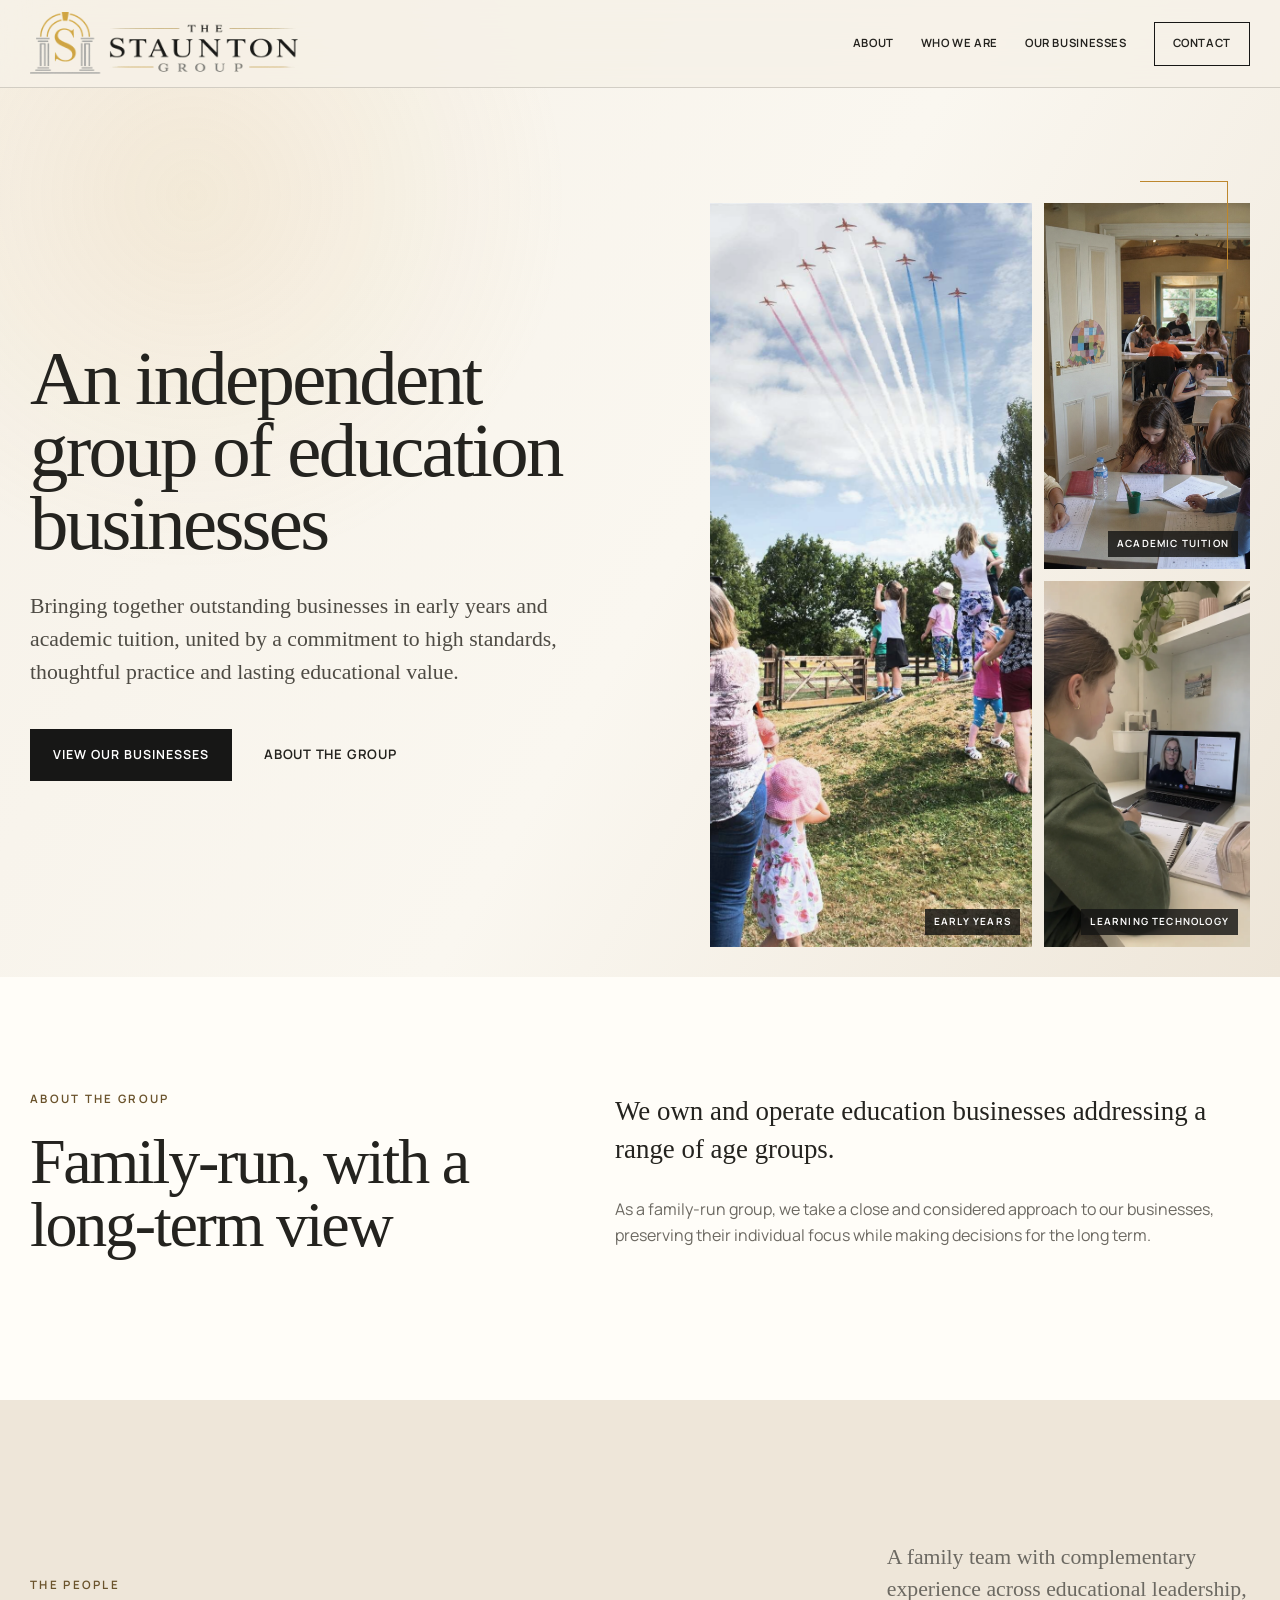
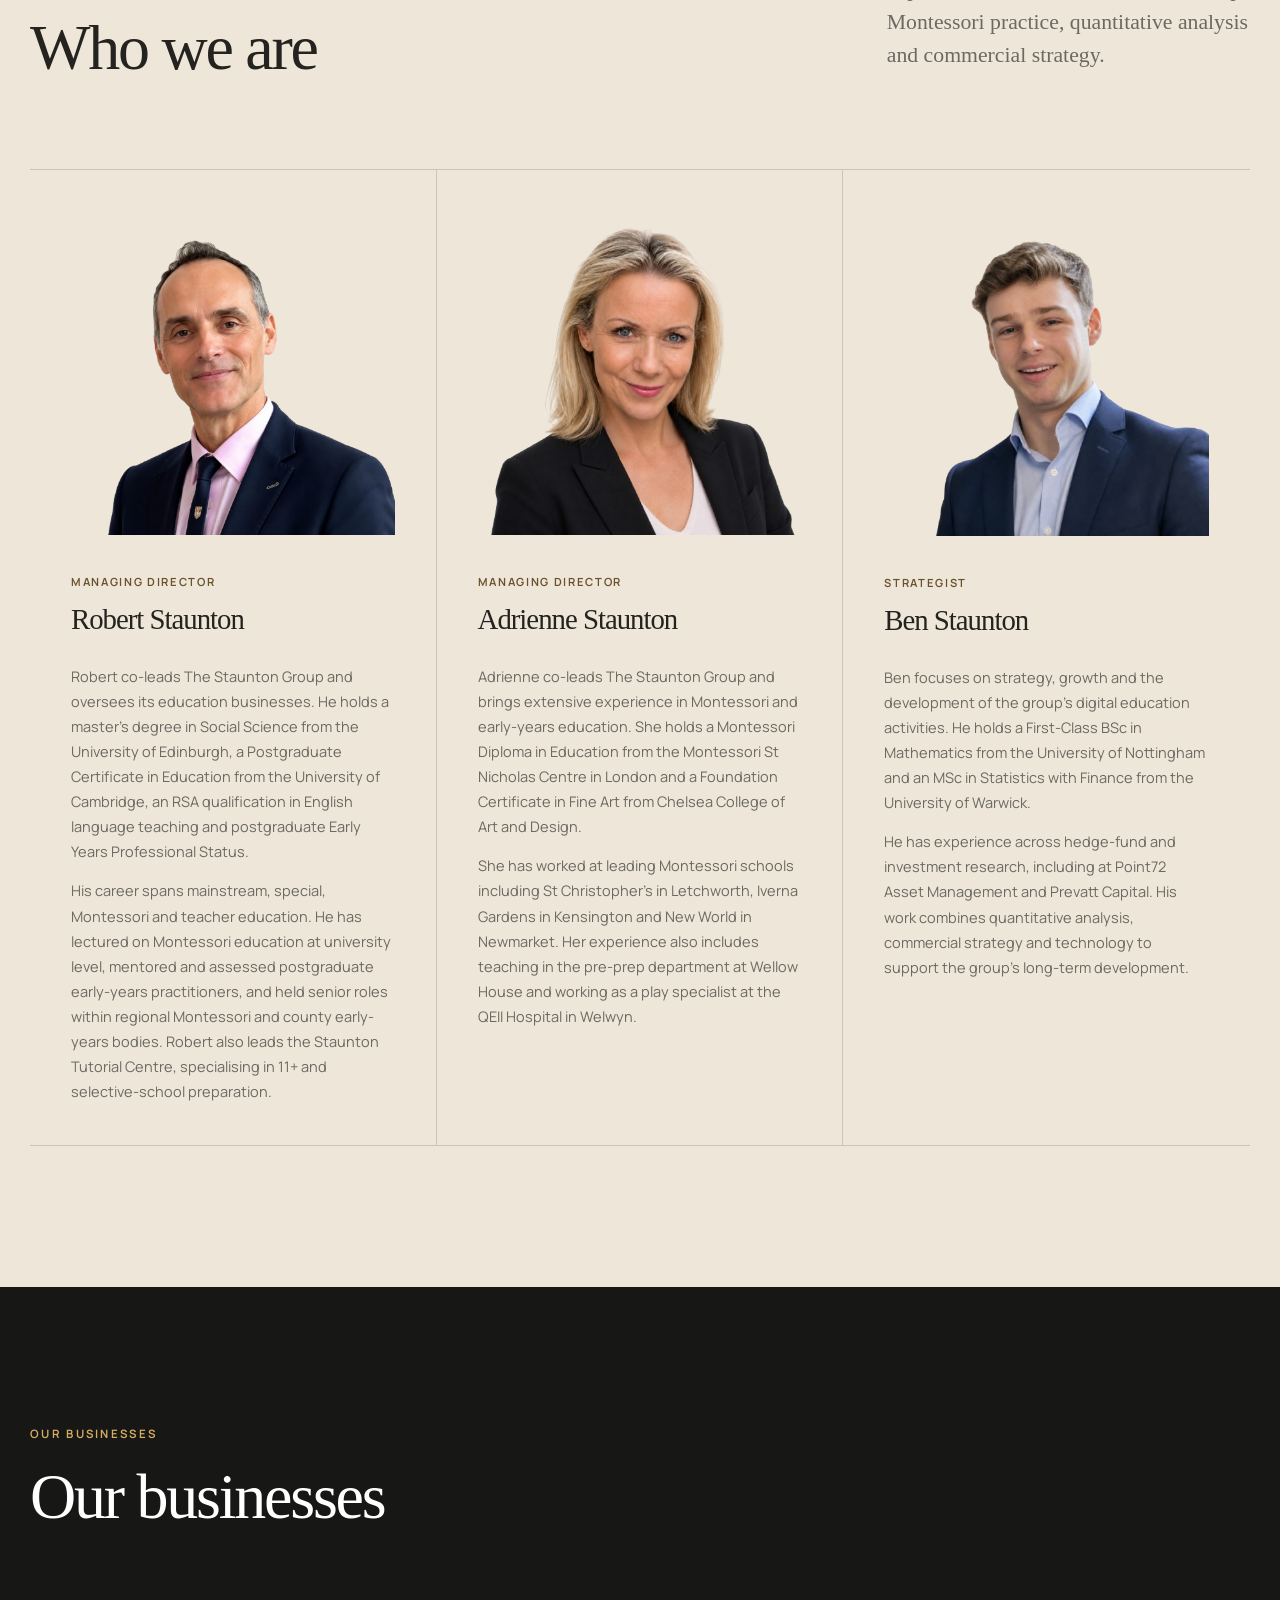
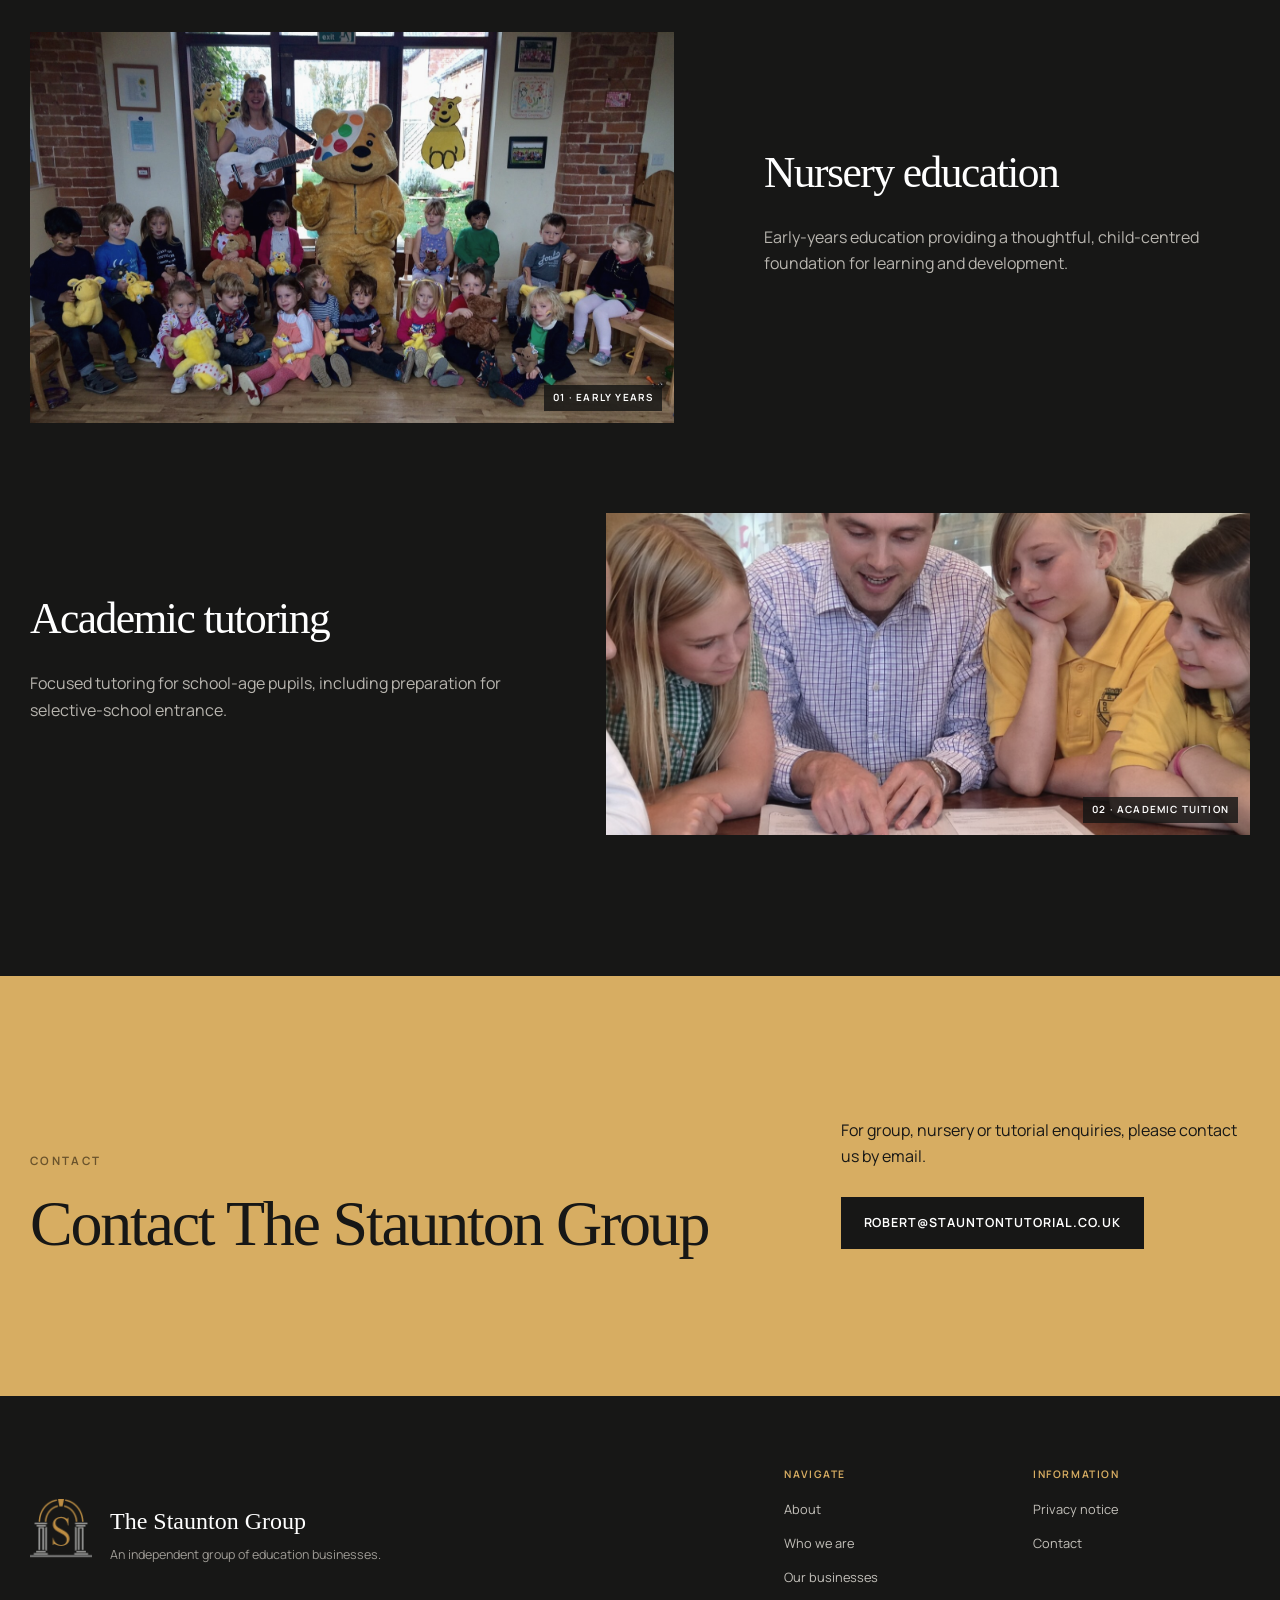
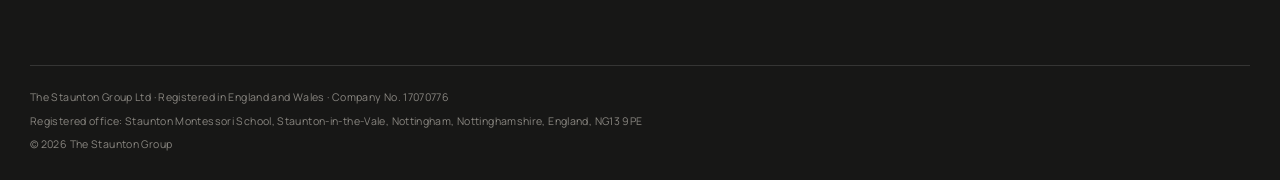
==== commit 3035577c: "Replace info@tsg email with robert@st" ====
--- a/index.html
+++ b/index.html
@@ -28,7 +28,7 @@
         "legalName": "The Staunton Group Ltd",
         "url": "https://thestauntongroup.uk/",
         "logo": "https://thestauntongroup.uk/assets/logo/favicon-staunton-rounded-2026.png",
-        "email": "info@thestauntongroup.com",
+        "email": "robert@stauntontutorial.co.uk",
         "address": {
           "@type": "PostalAddress",
           "streetAddress": "Staunton Montessori School, Staunton-in-the-Vale",
@@ -195,7 +195,7 @@
           </div>
           <div class="contact-copy reveal">
             <p>For group, nursery or tutorial enquiries, please contact us by email.</p>
-            <a class="button button-dark" href="mailto:info@thestauntongroup.com">info@thestauntongroup.com</a>
+            <a class="button button-dark" href="mailto:robert@stauntontutorial.co.uk">robert@stauntontutorial.co.uk</a>
           </div>
         </div>
       </section>
@@ -223,7 +223,7 @@
           <div>
             <span class="footer-label">Information</span>
             <a href="privacy.html">Privacy notice</a>
-            <a href="mailto:info@thestauntongroup.com">Contact</a>
+            <a href="mailto:robert@stauntontutorial.co.uk">Contact</a>
           </div>
         </div>
       </div>
--- a/styles.css
+++ b/styles.css
@@ -1140,7 +1140,8 @@
   font-size: clamp(1.3rem, 2vw, 1.75rem);
 }
 
-.draft-warning {
+.draft-warning,
+.legal-callout {
   margin-bottom: 58px;
   padding: 20px 22px;
   border-left: 3px solid var(--gold);
@@ -1159,6 +1160,28 @@
 
 .legal-article section p {
   color: #56534d;
+}
+
+.legal-article section ul {
+  margin: 0 0 1em;
+  padding-left: 1.25em;
+  color: #56534d;
+}
+
+.legal-article section li + li {
+  margin-top: 0.45em;
+}
+
+.legal-callout {
+  margin: 24px 0 6px;
+}
+
+.legal-callout p:last-child {
+  margin-bottom: 0;
+}
+
+.legal-address {
+  font-style: normal;
 }
 
 .legal-updated {
@@ -1461,6 +1484,10 @@
     grid-column: 1 / -1;
   }
 
+  .hero-photo-main img {
+    object-position: 50% top;
+  }
+
   .hero-photo-top,
   .hero-photo-bottom {
     grid-row: 2;
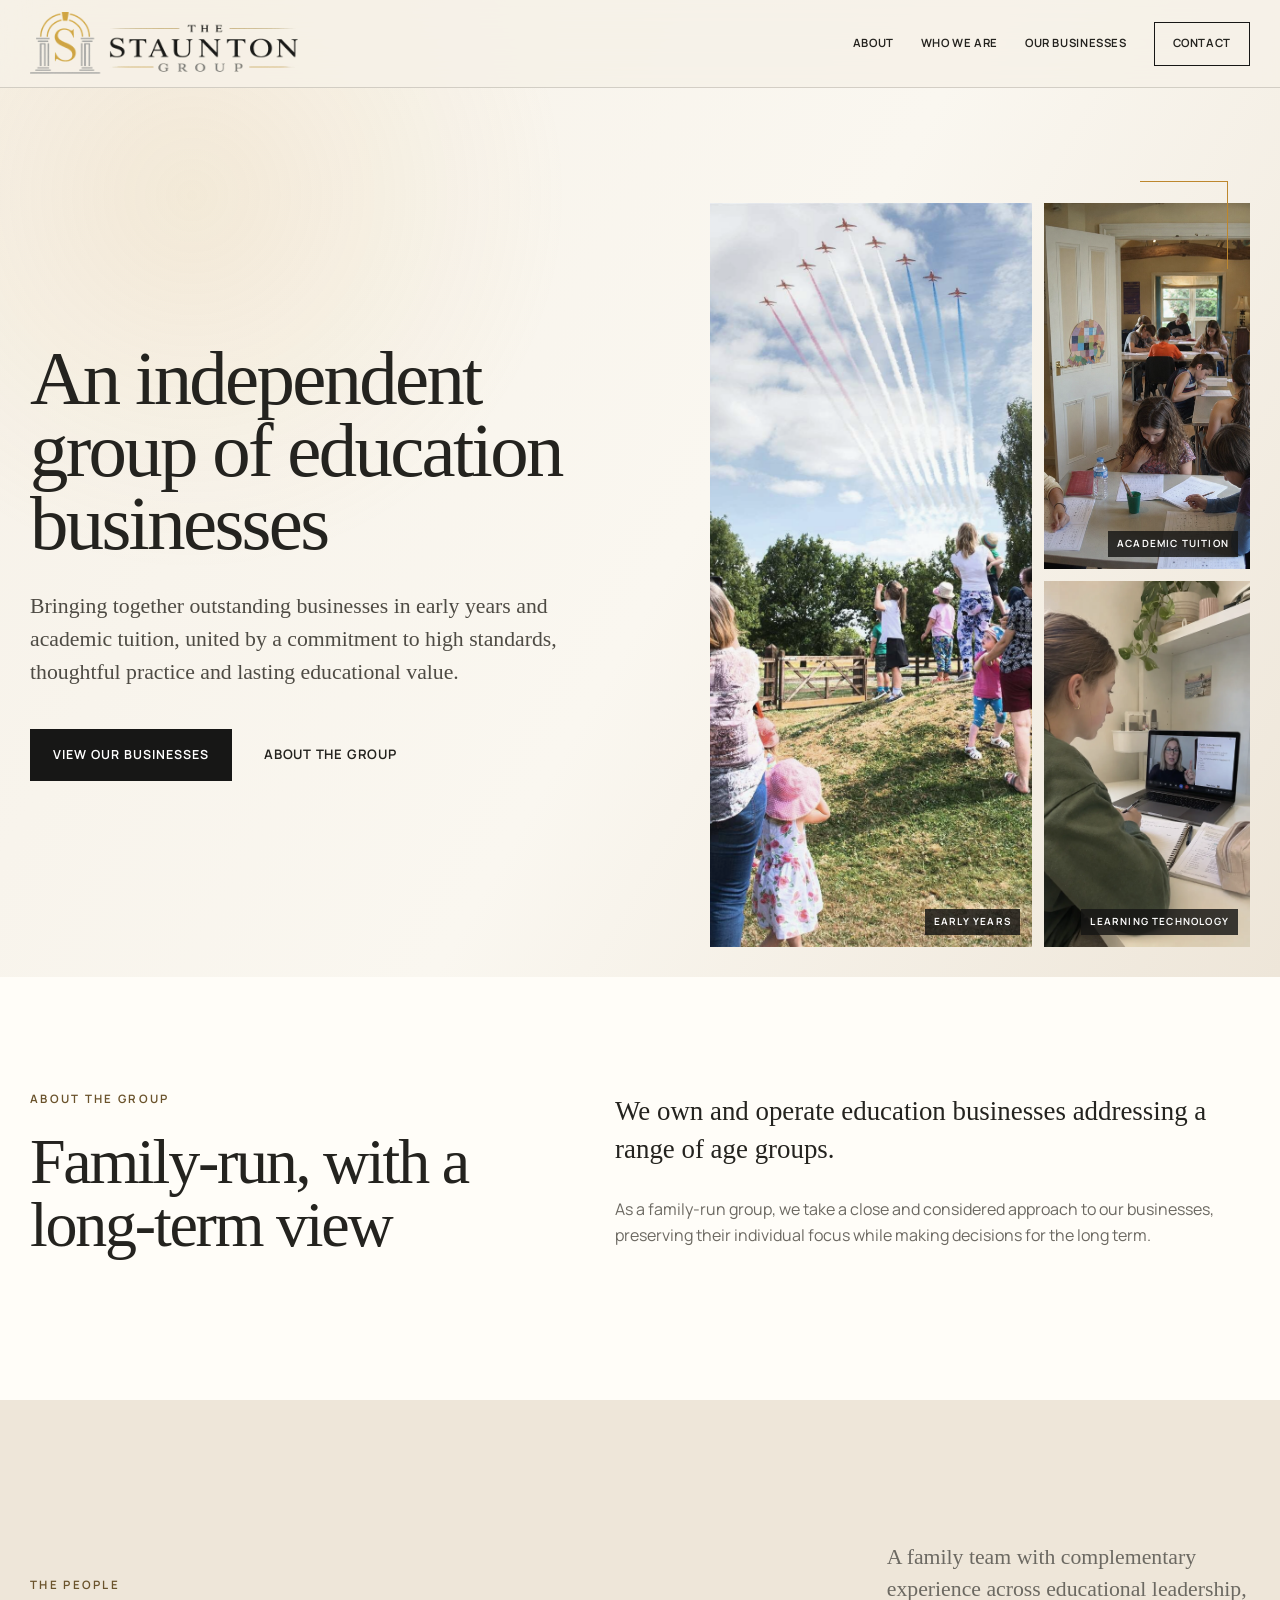
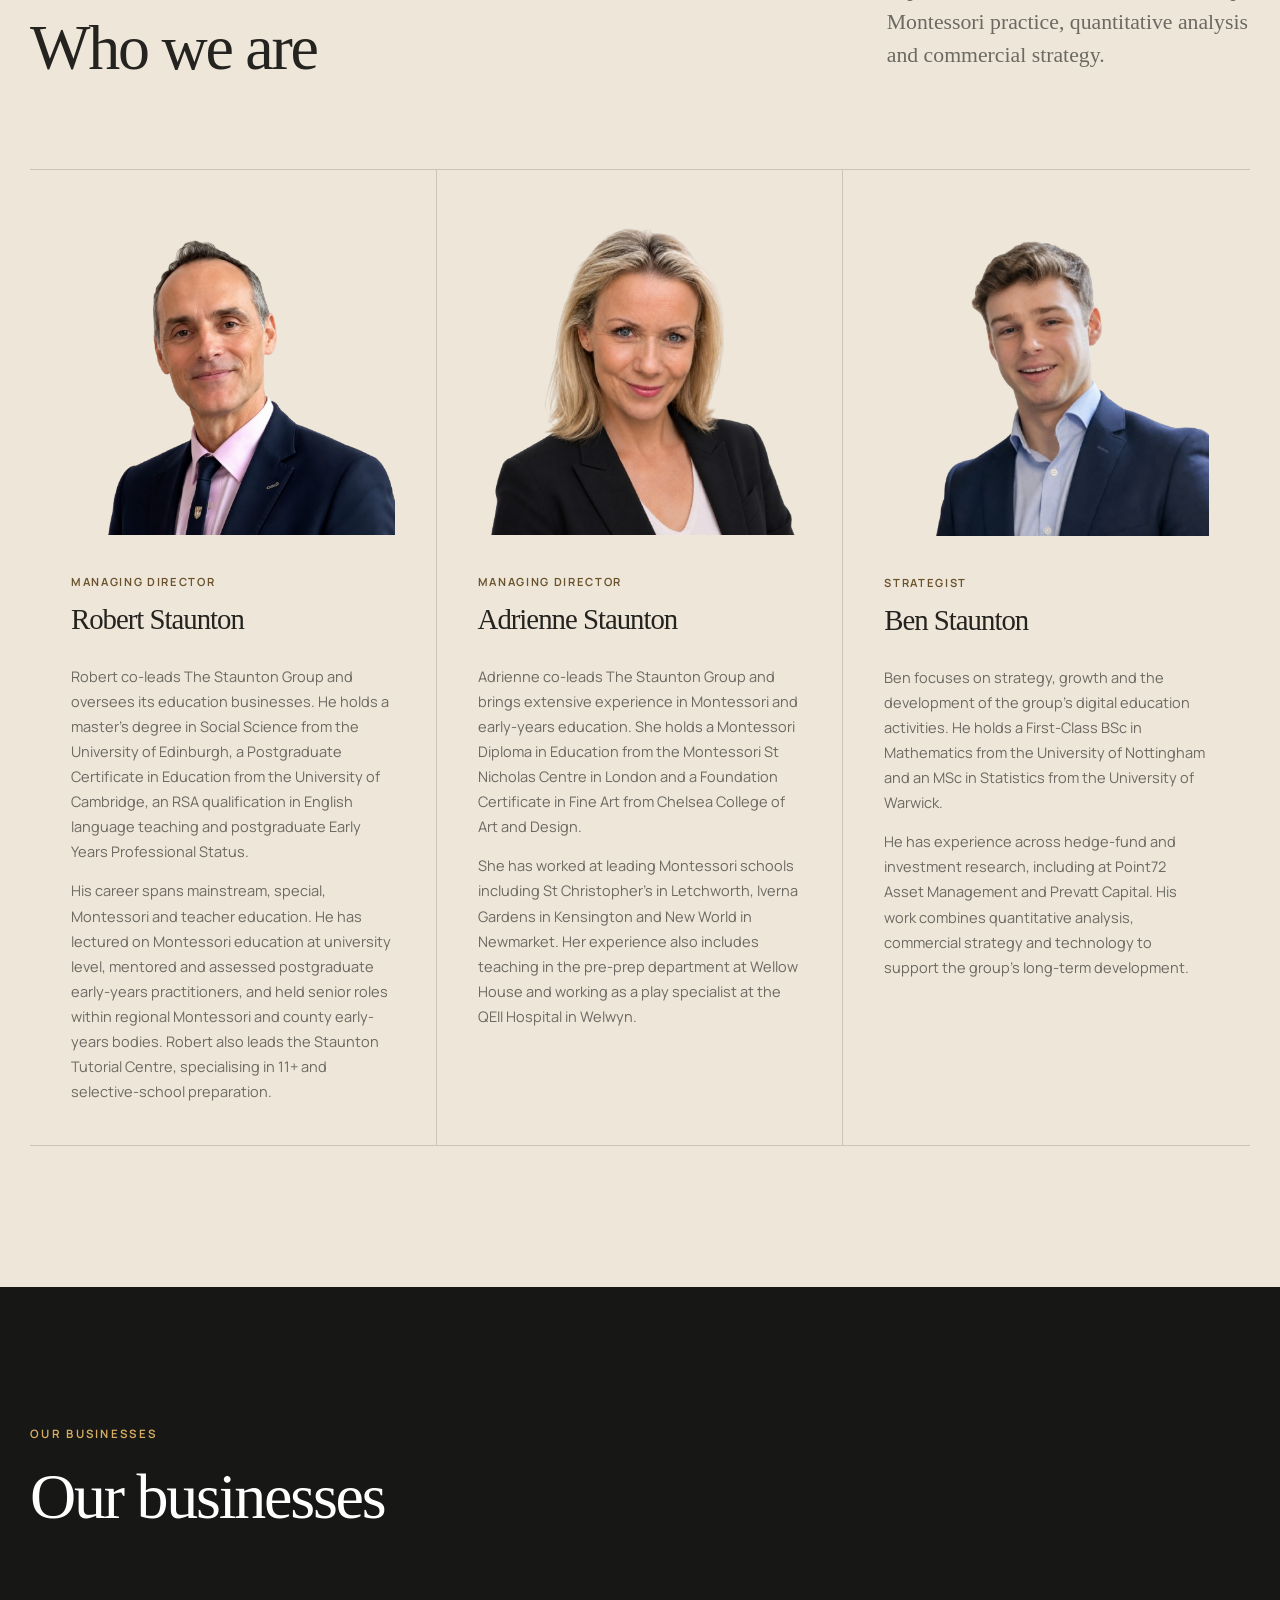
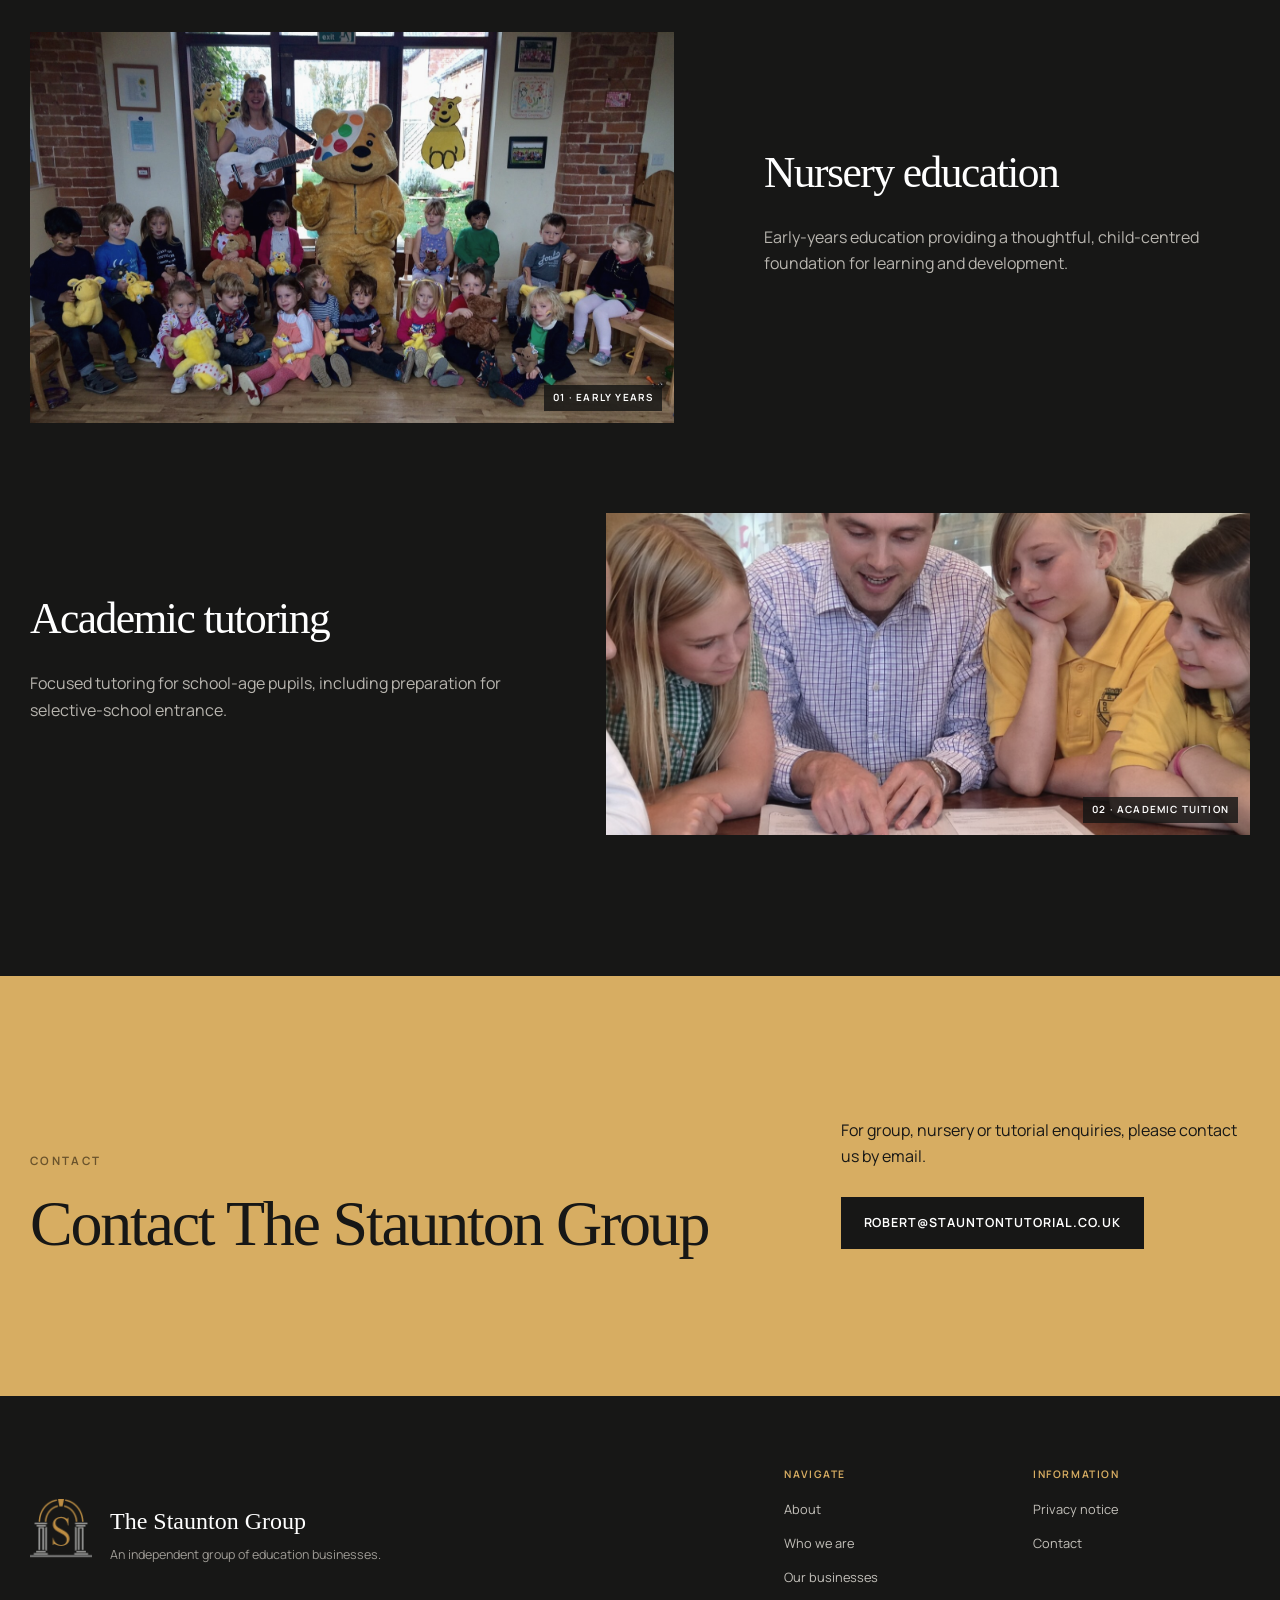
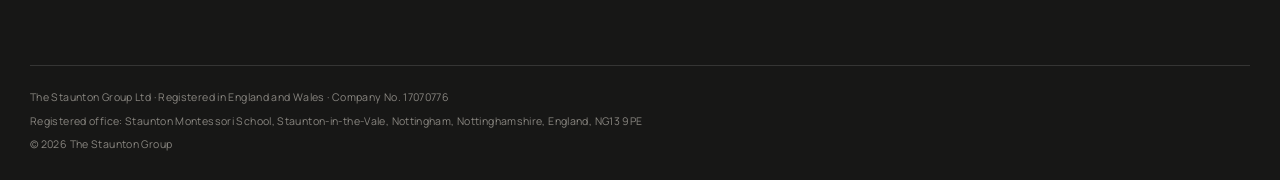
==== commit e0b6250f: "Update index.html" ====
--- a/index.html
+++ b/index.html
@@ -148,7 +148,7 @@
             </figure>
             <p class="person-role">Strategist</p>
             <h3>Ben Staunton</h3>
-            <p>Ben focuses on strategy, growth and the development of the group’s digital education activities. He holds a First-Class BSc in Mathematics from the University of Nottingham and an MSc in Statistics with Finance from the University of Warwick.</p>
+            <p>Ben focuses on strategy, growth and the development of the group’s digital education activities. He holds a First-Class BSc in Mathematics from the University of Nottingham and an MSc in Statistics from the University of Warwick.</p>
             <p>He has experience across hedge-fund and investment research, including at Point72 Asset Management and Prevatt Capital. His work combines quantitative analysis, commercial strategy and technology to support the group’s long-term development.</p>
           </article>
         </div>
